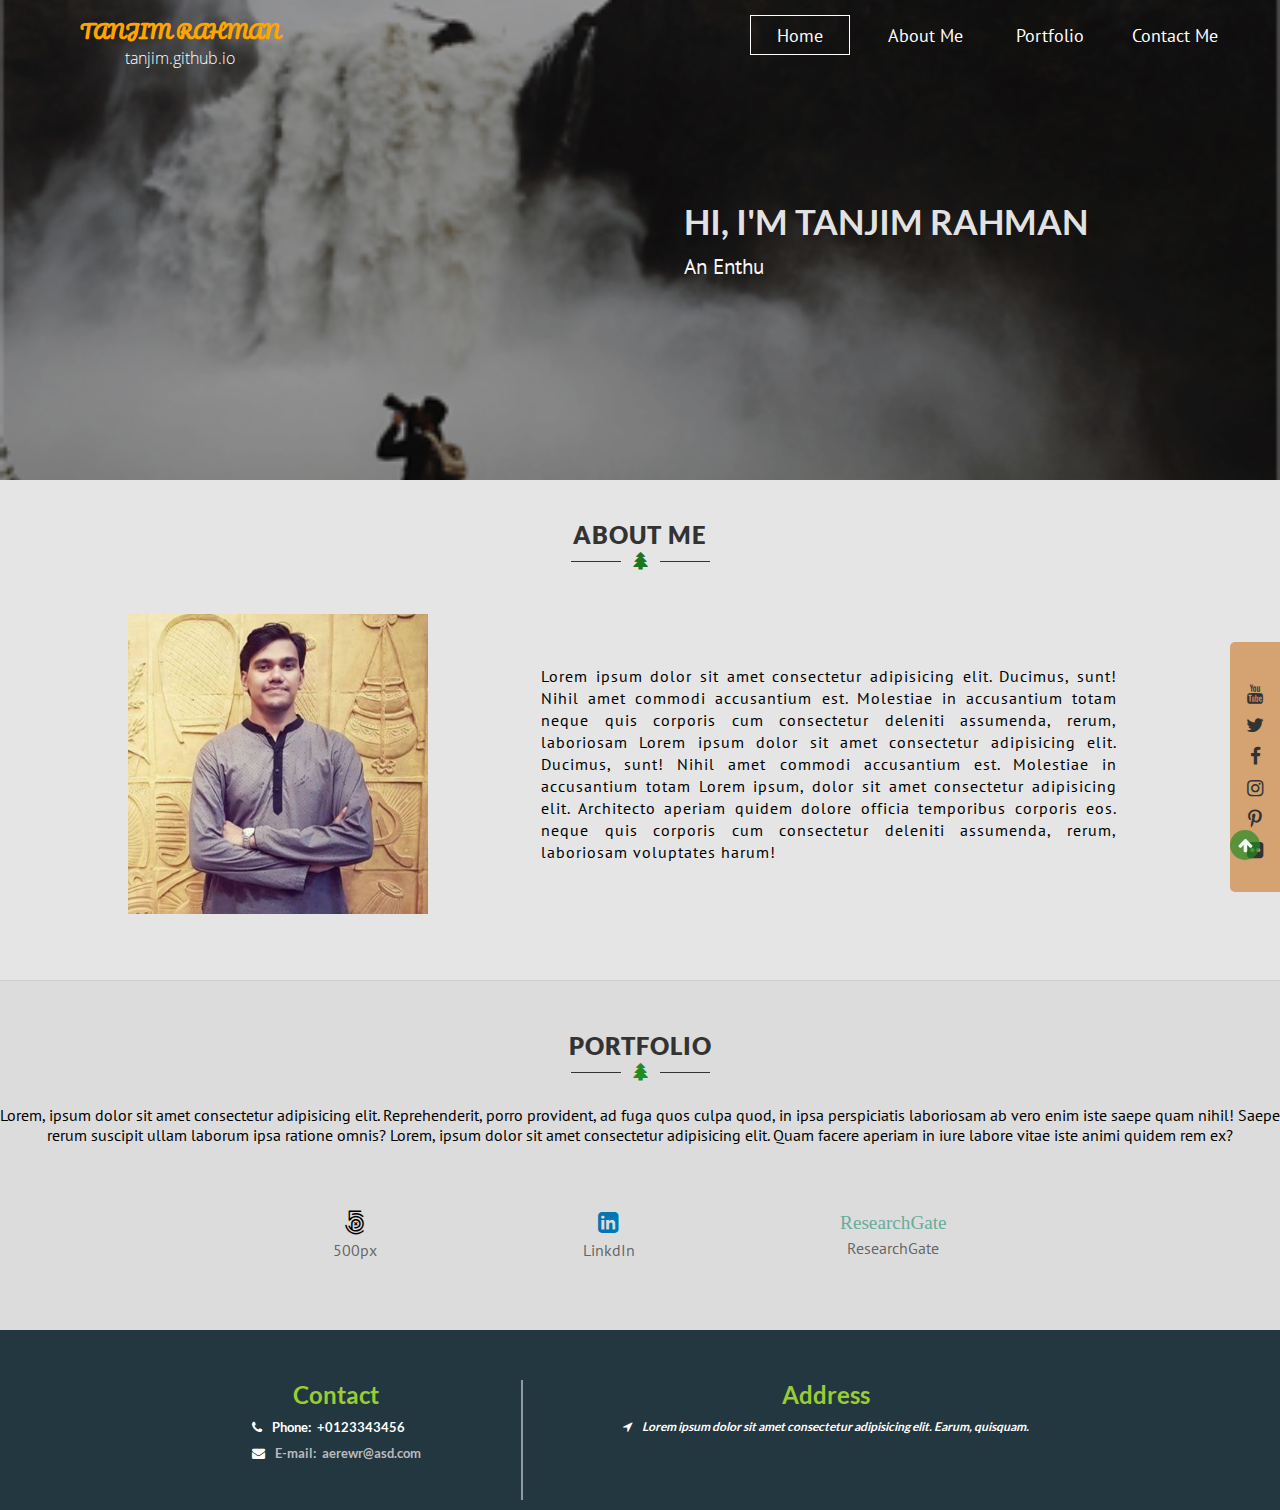
==== index.html @ c410d37e "tanjim's webpage first draft" ====
<!Doctype html>
<html lang="en-gb">

<head>
    <title>Tanjim Rahman| Personal Portfolio</title>
    <meta http-equiv="Content-Type" content="text/html; charset=UTF-8">
    <meta name="viewport" content="width=device-width, initial-scale=1">
    <link rel="stylesheet" href="https://cdnjs.cloudflare.com/ajax/libs/font-awesome/4.7.0/css/font-awesome.css" integrity="sha512-5A8nwdMOWrSz20fDsjczgUidUBR8liPYU+WymTZP1lmY9G6Oc7HlZv156XqnsgNUzTyMefFTcsFH/tnJE/+xBg==" crossorigin="anonymous" referrerpolicy="no-referrer"
    />
    <link rel='stylesheet' href='css/animate.min.css'>
    <link rel="stylesheet" href="css/style.css" />

</head>

<body>
    <nav class="navbar">
        <div class="logo">
            <h3>tanjim rahman</h3>
            <a href='#' target="_blank">tanjim.github.io</a>
        </div>
        <label id='icon'>
            <i class="fa fa-bars"></i>
        </label>
        <ul class='remove'>
            <li class='active'><a href="#banner">Home</a></li>
            <li><a href="#about">About Me</a></li>
            <li><a href="#portfolio">Portfolio</a></li>
            <li><a href="#contact">Contact Me</a></li>
        </ul>
    </nav>

    <!-- Banner starts -->
    <div id='banner'></div>
    <section class='banner'>
        <div class='banner-text'>
            <h1>Hi, I'm tanjim rahman</h1>
            <p id='typer'></p>
        </div>
    </section>
    <div id='about'></div>
    <section class='about'>
        <h2>About me</h3>
            <div class='design'>
                <span></span>
                <i class='fa fa-tree'></i>
                <span></span>
            </div>
            <div class='content'>
                <div id='portfolio'></div>
                <img src="images/tj.jpg" class='wow animate__animated animate__fadeInUp'>
                <label class='wow text animate__animated animate__fadeIn'>
                    <p>Lorem ipsum dolor sit amet consectetur adipisicing elit. Ducimus, 
                        sunt! Nihil amet commodi accusantium est. Molestiae in accusantium
                        totam neque quis corporis cum consectetur deleniti assumenda, rerum, laboriosam Lorem ipsum dolor sit amet consectetur adipisicing elit. Ducimus, 
                        sunt! Nihil amet commodi accusantium est. Molestiae in accusantium
                        totam Lorem ipsum, dolor sit amet consectetur adipisicing elit. Architecto aperiam quidem dolore officia temporibus corporis eos. neque quis corporis cum consectetur deleniti assumenda, rerum, laboriosam voluptates harum!
                    </p>
                </label>
                <div class="link-icon wow animate__animated animate__flipInY">
                    <a href="#"><i class="fa fa-youtube" aria-hidden="true"></i></a>
                    <a href="#"><i class='fa fa-twitter' aria-hidden="true"></i></a>
                    <a href="#"><i class='fa fa-facebook' aria-hidden="true"></i></a>
                    <a href="#"><i class='fa fa-instagram' aria-hidden="true"></i></a>
                    <a href="#"><i class='fa fa-pinterest-p' aria-hidden="true"></i></a>
                    <a href="#"><i class='fa fa-flickr' aria-hidden="true"></i></a>
                </div>
            </div>
    </section>

    <!-- portfolio starts -->
    <section class='portfolio'>
        <h2>Portfolio</h3>
            <div class='design'>
                <span></span>
                <i class='fa fa-tree'></i>
                <span></span>
            </div>
            <p>Lorem, ipsum dolor sit amet consectetur adipisicing elit. Reprehenderit, porro provident, ad fuga quos culpa quod, in ipsa perspiciatis laboriosam ab vero enim iste saepe quam nihil! Saepe rerum suscipit ullam laborum ipsa ratione omnis? Lorem,
                ipsum dolor sit amet consectetur adipisicing elit. Quam facere aperiam in iure labore vitae iste animi quidem rem ex?</p>
            <div class='port-content'>
                <div class="cont">
                    <i class="fa fa-500px"></i></br>
                    <a href="#">500px</a>
                </div>
                <div class="cont">
                    <i class="fa fa-linkedin-square"></i> <br>
                    <a href="#">LinkdIn</a>
                </div>
                <div class="cont">
                    <h4>ResearchGate</h4>
                    <a href="#">ResearchGate</a>
                </div>
            </div>
    </section>
    <div id='contact'></div>
    <section class='footer'>
        <div class='box'>
            <h2>Contact</h2>
            <p><i class='fa fa-phone'></i>Phone: &nbsp;+0123343456</p>
            <p><i class='fa fa-envelope'></i><a href='#'>E-mail: &nbsp;aerewr@asd.com</a></p>
        </div>
        <div class='box'>
            <h2>Address</h2>
            <address><i class='fa fa-location-arrow'></i>Lorem ipsum dolor sit amet consectetur adipisicing elit. Earum, quisquam.</address>
        </div>
    </section>
    <section class='top'>
        <i class='fa fa-arrow-up'></i>
    </section>
    <script src="js/jquery-2.2.4.min.js"></script>
    <script src="js/typed.min.js"></script>
    <script src="js/wow.min.js"></script>
    <script src="js/main.js"></script>
</body>

</html>
---- css/style.css ----
@font-face {
    font-family: pfico;
    src: url('../fonts/Pacifico-Regular.ttf');
}

@font-face {
    font-family: opensans-light;
    src: url("../fonts/OpenSans-Light.ttf");
}

@font-face {
    font-family: ptsans-reg;
    src: url("../fonts/PTSans-Regular.ttf");
}

@font-face {
    font-family: lato-b;
    src: url('../fonts/Lato-Bold.ttf')
}

@font-face {
    font-family: lato-black;
    src: url('../fonts/Lato-Black.ttf');
}

* {
    border: 0px;
    padding: 0px;
    margin: 0px;
    box-sizing: border-box;
}

img {
    vertical-align: middle;
}

a {
    text-decoration: none;
    color: black;
}

ol,
ul {
    list-style-type: none;
}


/*=========================
    Main Css Starts
===========================*/


/* navigation stats */

nav {
    width: 100%;
    height: 70px;
    display: flex;
    justify-content: space-between;
    align-items: center;
    position: absolute;
    top: 0px;
    left: 0px;
    z-index: 99;
}

nav .logo {
    width: 25%;
    height: 100%;
    padding-top: 15px;
    padding-left: 40px;
    text-align: center;
}

nav .logo h3 {
    font-family: 'pfico';
    text-transform: uppercase;
    color: orange;
}

nav .logo a {
    font-family: 'opensans-light';
    color: #fff;
    transition: all linear .3s;
}

nav .logo a:hover {
    color: orange;
}

nav label {
    display: none;
}

nav label i {
    cursor: pointer;
    color: #fff;
    transition: all linear .4s;
    margin-right: 30px;
    line-height: 80px;
}

nav label:hover i {
    color: white;
}

nav ul {
    display: flex;
    justify-content: space-evenly;
    align-items: center;
    flex-direction: row;
    margin-right: 30px;
}

nav ul li {
    padding-right: 25px;
    float: left;
}

nav ul li.active a {
    border: 1px solid white;
    width: 100px;
    height: 40px;
    color: white;
}

nav ul li a {
    display: inline-block;
    border: 1px solid transparent;
    width: 100px;
    height: 40px;
    text-align: center;
    line-height: 40px;
    font-family: 'ptsans-reg';
    font-size: 1.1rem;
    color: white;
    transition: all ease-in .4s;
}

nav ul li a:hover {
    color: white;
    border: 1px solid white;
}

@media screen and (max-width:768px) {
    nav ul {
        display: flex;
        position: absolute;
        top: 0px;
        left: -100%;
        width: 100%;
        height: 100vh;
        background-color: #333;
        padding-top: 40px;
        transition: all linear .4s;
        margin-right: 20px;
        flex-direction: column;
    }
    nav ul.show {
        left: 0;
    }
    nav ul li {
        text-align: center;
    }
    nav label {
        display: inline-block;
        cursor: pointer;
        position: absolute;
        right: 0px;
        top: 20px;
        z-index: 44;
    }
    nav label:hover i {
        color: orange;
    }
    nav .logo {
        width: 210px;
    }
}


/* navigation ends */

.banner {
    max-width: 100%;
    height: 480px;
    background-image: url('../images/banner.jpg');
    background-position: center;
    background-repeat: no-repeat;
    background-size: cover;
    position: relative;
    z-index: -1;
}

.banner::after {
    content: '';
    width: 100%;
    height: 100%;
    background: rgba(0, 0, 0, 0.3);
    position: absolute;
    top: 0px;
    left: 0px;
    z-index: 1;
}

.banner .banner-text {
    position: absolute;
    top: 50%;
    right: 15%;
    transform: translateY(-50%);
    z-index: 2;
}

.banner .banner-text h1 {
    color: rgba(255, 255, 255, 0.89);
    text-transform: uppercase;
    font-family: 'lato-b';
    font-size: 2.2rem;
}

.banner .banner-text p {
    color: whitesmoke;
    margin-top: 10px;
    font-size: 16pt;
    font-family: 'ptsans-reg';
}


/* banner ends */


/* About starts*/

.about {
    width: 100%;
    height: 500px;
    background: rgba(220, 220, 220, 0.753);
}

.about h2 {
    text-align: center;
    padding-top: 40px;
    font-family: 'lato-black';
    text-transform: uppercase;
    letter-spacing: 1px;
    color: #333;
}

.about .design {
    display: flex;
    justify-content: center;
    align-items: center;
}

.about .design span {
    display: inline-block;
    width: 50px;
    height: 1px;
    background: #333;
    margin: 12px;
}

.about .design i {
    color: rgb(29, 117, 29);
    font-size: 1.1rem;
}

.about .content {
    position: relative;
    display: flex;
    justify-content: space-between;
    align-items: center;
}

.about .content img {
    margin-top: 40px;
    margin-left: 20px;
    max-width: 100%;
    width: 300px;
    height: 300px;
}

.about .content .text {
    max-width: 45%;
    max-height: 350px;
    margin-top: 40px;
    margin-left: 5px;
    font-family: 'ptsans-reg';
    font-size: 1rem;
    white-space: normal;
    overflow: hidden;
    text-overflow: ellipsis;
}

.about .content .text p {
    text-align: justify;
    line-height: 22px;
    letter-spacing: 1px;
    transition: all linear .8s;
}

.about .content .link-icon {
    display: flex;
    justify-content: center;
    align-items: center;
    flex-direction: column;
    background: rgba(205, 134, 63, 0.699);
    width: 50px;
    height: 250px;
    line-height: 280px;
    margin-left: 5px;
    margin-top: 45px;
    border-radius: 5px 0px 0px 5px;
    transition: all linear .7s;
    transition-delay: 1s;
}

.about .content .link-icon i {
    margin-top: 12px;
    cursor: pointer;
    font-size: 1.2rem;
    text-align: center;
    display: block;
    transition: all linear .4s;
    color: #333;
}

.about .content .link-icon i:hover {
    font-size: 2rem;
    color: #fff;
}

@media screen and (max-width:768px) {
    .about {
        width: 100%;
        height: 750px;
    }
    .about .content {
        position: relative;
        display: flex;
        justify-content: space-between;
        align-items: center;
        flex-direction: column;
    }
    .about .content .link-icon {
        display: flex;
        justify-content: space-evenly;
        align-items: center;
        flex-direction: row;
        margin-top: 40px;
        border-radius: 5px 5px 0px 0px;
        background: gainsboro;
        width: 250px;
        height: 42px;
        position: absolute;
        bottom: -86px;
        left: 50%;
        transform: translateX(-50%);
        animation: none;
        z-index: 1;
    }
    .about .content .link-icon i {
        text-align: right;
        font-size: 1.2rem;
    }
    .about .content .text {
        max-width: 90%;
        height: 200px;
        margin-right: 0px;
        padding-left: 0px;
        margin-top: 30px;
        font-family: 'ptsans-reg';
        font-size: 1rem;
    }
    .about .content .text p {
        white-space: normal;
        overflow: hidden;
        text-overflow: ellipsis;
        text-align: justify;
        color: #333;
    }
}


/* About ends*/


/* portfolio start */

.portfolio {
    width: 100%;
    height: 350px;
    background: gainsboro;
    border-top: 1px solid rgba(128, 128, 128, 0.148);
}

.portfolio h2 {
    text-align: center;
    padding-top: 50px;
    font-family: 'lato-black';
    text-transform: uppercase;
    letter-spacing: 1px;
    color: #333;
}

.portfolio p {
    text-align: center;
    font-family: 'ptsans-reg';
    padding-top: 10px;
}

.portfolio .design {
    display: flex;
    justify-content: center;
    align-items: center;
    padding-bottom: 10px;
}

.portfolio .design span {
    display: inline-block;
    width: 50px;
    height: 1px;
    background: #333;
    margin: 12px;
}

.portfolio .design i {
    color: forestgreen;
    font-size: 1.1rem;
}

.portfolio .port-content {
    width: 80%;
    height: 100px;
    margin: 40px auto;
    display: flex;
    justify-content: space-evenly;
    align-items: center;
}

.portfolio .port-content .cont {
    font-size: 1.2rem;
    text-align: center;
    font-family: 'ptsans-reg'
}

.portfolio .port-content .cont a {
    color: rgba(51, 51, 51, 0.712);
}

.portfolio .port-content .cont i {
    font-size: 1.5rem;
    color: rgba(0, 0, 0);
}

.portfolio .port-content .cont a:hover {
    color: rgb(0, 0, 0);
}

.portfolio .port-content .cont:nth-child(2) i {
    color: rgb(0, 119, 180);
}

.portfolio .port-content .cont h4 {
    text-transform: capitalize;
    color: rgb(104, 172, 155);
    font-family: 'Times New Roman', Times, serif;
    font-weight: normal;
}

.portfolio .port-content .cont a {
    font-size: 1rem;
}

.portfolio .port-content .cont:nth-child(3) a:hover {
    color: rgb(104, 172, 155);
}

.portfolio .port-content .cont:nth-child(2) a:hover {
    color: rgb(0, 119, 180);
}

@media screen and (max-width:768px) {
    .portfolio {
        height: 380px;
    }
}


/* portfolio ends */


/* footer starts */

.footer {
    max-width: 100%;
    height: 180px;
    background: #233740;
    padding-top: 20px;
    display: flex;
    justify-content: center;
    align-items: center;
}

.footer .box {
    max-width: 50%;
    height: 120px;
    font-family: 'lato-b';
    color: #fff;
    margin-top: 20px;
}

.footer .box:first-child {
    border-right: 1px solid rgba(255, 255, 255, 0.5);
    padding-right: 100px;
}

.footer .box:first-child h2 {
    text-align: center;
    color: yellowgreen;
}

.footer .box:first-child p {
    text-align: left;
}

.footer .box:last-child {
    border-left: 1px solid rgba(255, 255, 255, 0.5);
    padding-left: 100px;
}

.footer .box a {
    color: rgb(186, 186, 190);
}

.footer .box p {
    padding-top: 10px;
    font-size: 13px;
}

.footer .box i {
    padding-right: 10px;
}

.footer .box address {
    font-size: 12px;
}

.footer .box:last-of-type {
    text-align: center;
}

.footer .box:last-of-type h2 {
    padding-bottom: 10px;
    color: yellowgreen;
}


/* footer ends */


/* top button */

.top {
    position: fixed;
    bottom: 40px;
    right: 20px;
    width: 30px;
    height: 30px;
    background: rgba(34, 139, 34, 0.699);
    border-radius: 50%;
    cursor: pointer;
}

.top i {
    position: absolute;
    line-height: 30px;
    left: 50%;
    transform: translateX(-50%);
    color: honeydew;
}
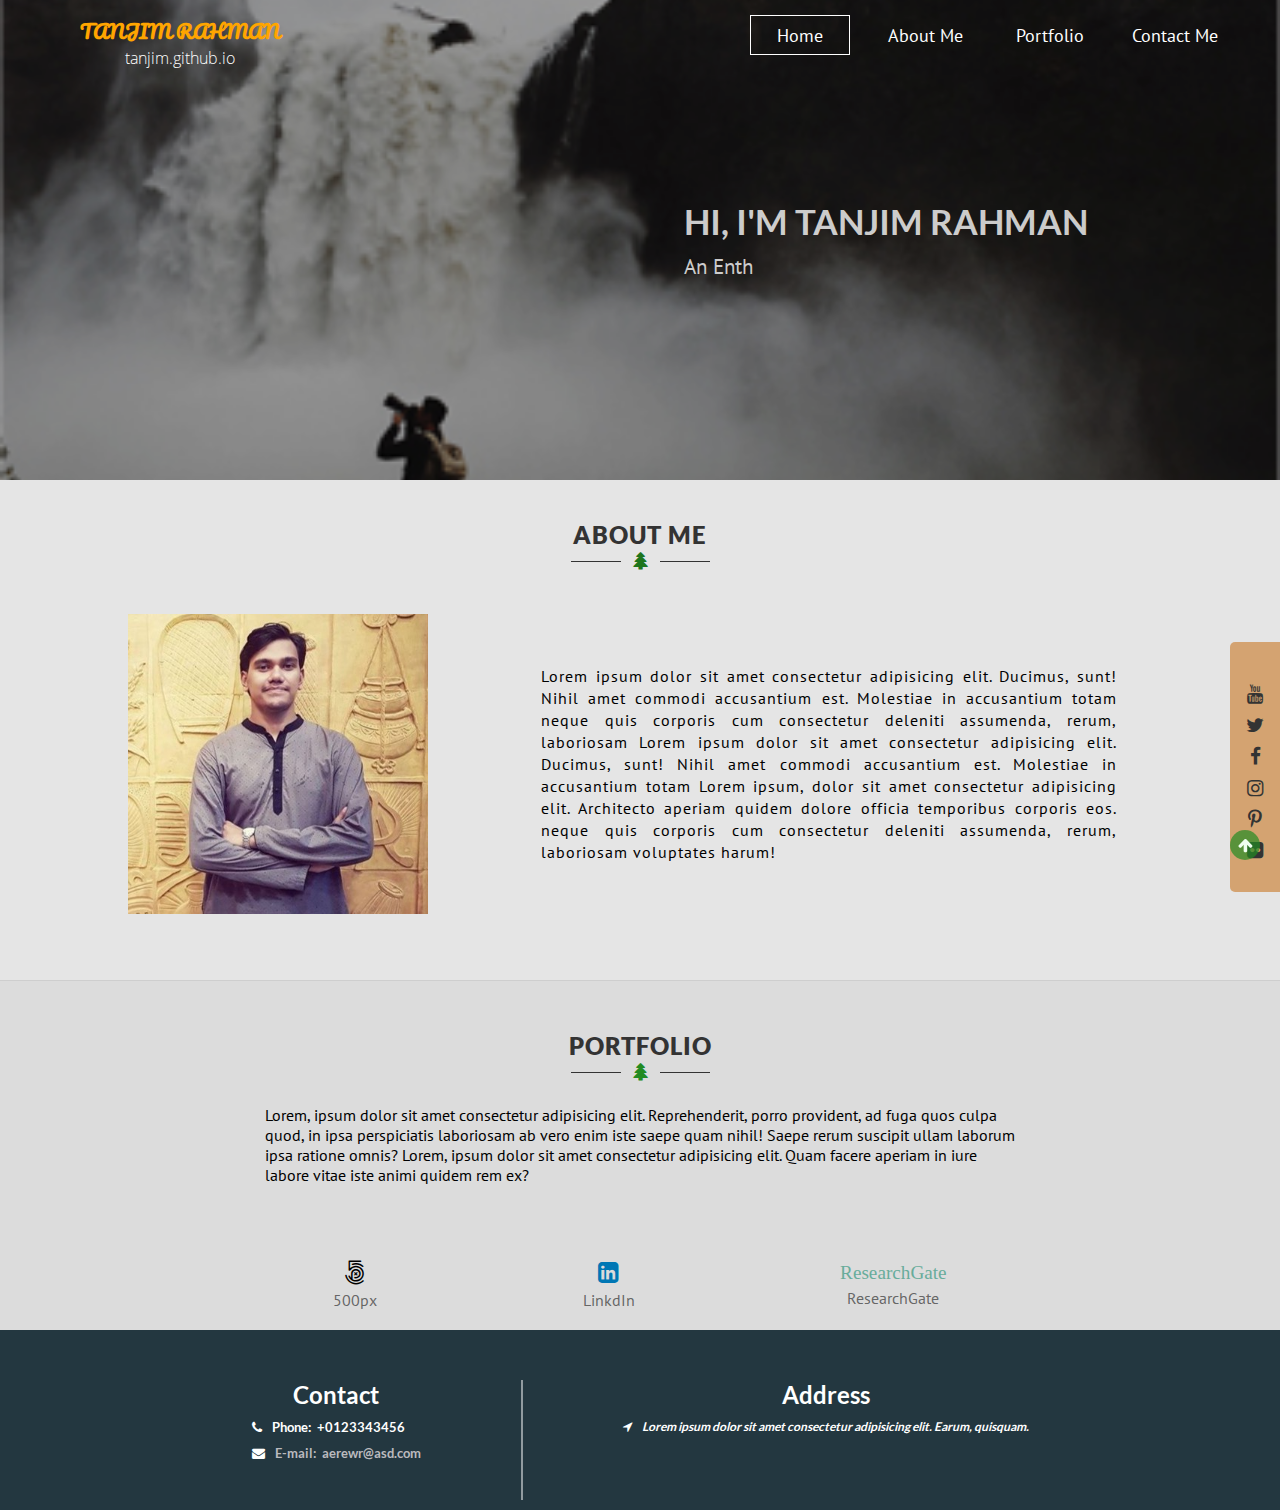
==== commit e08c6b19: "Finished Responsive" ====
--- a/index.html
+++ b/index.html
@@ -2,9 +2,11 @@
 <html lang="en-gb">
 
 <head>
-    <title>Tanjim Rahman| Personal Portfolio</title>
     <meta http-equiv="Content-Type" content="text/html; charset=UTF-8">
     <meta name="viewport" content="width=device-width, initial-scale=1">
+    <meta http-equiv="X-UA-Compatible" content="IE=edge">
+    <title>Tanjim Rahman| Personal Portfolio</title>
+    <meta name="generator" content="Jekyll v3.9.0">
     <link rel="stylesheet" href="https://cdnjs.cloudflare.com/ajax/libs/font-awesome/4.7.0/css/font-awesome.css" integrity="sha512-5A8nwdMOWrSz20fDsjczgUidUBR8liPYU+WymTZP1lmY9G6Oc7HlZv156XqnsgNUzTyMefFTcsFH/tnJE/+xBg==" crossorigin="anonymous" referrerpolicy="no-referrer"
     />
     <link rel='stylesheet' href='css/animate.min.css'>
@@ -110,6 +112,7 @@
     <script src="js/jquery-2.2.4.min.js"></script>
     <script src="js/typed.min.js"></script>
     <script src="js/wow.min.js"></script>
+    <script type="application/ld+json"></script>
     <script src="js/main.js"></script>
 </body>
 
--- a/css/style.css
+++ b/css/style.css
@@ -1,581 +1,633 @@
-@font-face {
-    font-family: pfico;
-    src: url('../fonts/Pacifico-Regular.ttf');
-}
-
-@font-face {
-    font-family: opensans-light;
-    src: url("../fonts/OpenSans-Light.ttf");
-}
-
-@font-face {
-    font-family: ptsans-reg;
-    src: url("../fonts/PTSans-Regular.ttf");
-}
-
-@font-face {
-    font-family: lato-b;
-    src: url('../fonts/Lato-Bold.ttf')
-}
-
-@font-face {
-    font-family: lato-black;
-    src: url('../fonts/Lato-Black.ttf');
-}
-
-* {
-    border: 0px;
-    padding: 0px;
-    margin: 0px;
-    box-sizing: border-box;
-}
-
-img {
-    vertical-align: middle;
-}
-
-a {
-    text-decoration: none;
-    color: black;
-}
-
-ol,
-ul {
-    list-style-type: none;
-}
-
-
-/*=========================
+        @font-face {
+            font-family: pfico;
+            src: url('../fonts/Pacifico-Regular.ttf');
+        }
+        
+        @font-face {
+            font-family: opensans-light;
+            src: url("../fonts/OpenSans-Light.ttf");
+        }
+        
+        @font-face {
+            font-family: ptsans-reg;
+            src: url("../fonts/PTSans-Regular.ttf");
+        }
+        
+        @font-face {
+            font-family: lato-b;
+            src: url('../fonts/Lato-Bold.ttf')
+        }
+        
+        @font-face {
+            font-family: lato-black;
+            src: url('../fonts/Lato-Black.ttf');
+        }
+        
+        * {
+            border: 0px;
+            padding: 0px;
+            margin: 0px;
+            box-sizing: border-box;
+            text-overflow: hidden;
+        }
+        
+        img {
+            vertical-align: middle;
+        }
+        
+        a {
+            text-decoration: none;
+            color: black;
+        }
+        
+        ol,
+        ul {
+            list-style-type: none;
+        }
+        /*=========================
     Main Css Starts
 ===========================*/
-
-
-/* navigation stats */
-
-nav {
-    width: 100%;
-    height: 70px;
-    display: flex;
-    justify-content: space-between;
-    align-items: center;
-    position: absolute;
-    top: 0px;
-    left: 0px;
-    z-index: 99;
-}
-
-nav .logo {
-    width: 25%;
-    height: 100%;
-    padding-top: 15px;
-    padding-left: 40px;
-    text-align: center;
-}
-
-nav .logo h3 {
-    font-family: 'pfico';
-    text-transform: uppercase;
-    color: orange;
-}
-
-nav .logo a {
-    font-family: 'opensans-light';
-    color: #fff;
-    transition: all linear .3s;
-}
-
-nav .logo a:hover {
-    color: orange;
-}
-
-nav label {
-    display: none;
-}
-
-nav label i {
-    cursor: pointer;
-    color: #fff;
-    transition: all linear .4s;
-    margin-right: 30px;
-    line-height: 80px;
-}
-
-nav label:hover i {
-    color: white;
-}
-
-nav ul {
-    display: flex;
-    justify-content: space-evenly;
-    align-items: center;
-    flex-direction: row;
-    margin-right: 30px;
-}
-
-nav ul li {
-    padding-right: 25px;
-    float: left;
-}
-
-nav ul li.active a {
-    border: 1px solid white;
-    width: 100px;
-    height: 40px;
-    color: white;
-}
-
-nav ul li a {
-    display: inline-block;
-    border: 1px solid transparent;
-    width: 100px;
-    height: 40px;
-    text-align: center;
-    line-height: 40px;
-    font-family: 'ptsans-reg';
-    font-size: 1.1rem;
-    color: white;
-    transition: all ease-in .4s;
-}
-
-nav ul li a:hover {
-    color: white;
-    border: 1px solid white;
-}
-
-@media screen and (max-width:768px) {
-    nav ul {
-        display: flex;
-        position: absolute;
-        top: 0px;
-        left: -100%;
-        width: 100%;
-        height: 100vh;
-        background-color: #333;
-        padding-top: 40px;
-        transition: all linear .4s;
-        margin-right: 20px;
-        flex-direction: column;
-    }
-    nav ul.show {
-        left: 0;
-    }
-    nav ul li {
-        text-align: center;
-    }
-    nav label {
-        display: inline-block;
-        cursor: pointer;
-        position: absolute;
-        right: 0px;
-        top: 20px;
-        z-index: 44;
-    }
-    nav label:hover i {
-        color: orange;
-    }
-    nav .logo {
-        width: 210px;
-    }
-}
-
-
-/* navigation ends */
-
-.banner {
-    max-width: 100%;
-    height: 480px;
-    background-image: url('../images/banner.jpg');
-    background-position: center;
-    background-repeat: no-repeat;
-    background-size: cover;
-    position: relative;
-    z-index: -1;
-}
-
-.banner::after {
-    content: '';
-    width: 100%;
-    height: 100%;
-    background: rgba(0, 0, 0, 0.3);
-    position: absolute;
-    top: 0px;
-    left: 0px;
-    z-index: 1;
-}
-
-.banner .banner-text {
-    position: absolute;
-    top: 50%;
-    right: 15%;
-    transform: translateY(-50%);
-    z-index: 2;
-}
-
-.banner .banner-text h1 {
-    color: rgba(255, 255, 255, 0.89);
-    text-transform: uppercase;
-    font-family: 'lato-b';
-    font-size: 2.2rem;
-}
-
-.banner .banner-text p {
-    color: whitesmoke;
-    margin-top: 10px;
-    font-size: 16pt;
-    font-family: 'ptsans-reg';
-}
-
-
-/* banner ends */
-
-
-/* About starts*/
-
-.about {
-    width: 100%;
-    height: 500px;
-    background: rgba(220, 220, 220, 0.753);
-}
-
-.about h2 {
-    text-align: center;
-    padding-top: 40px;
-    font-family: 'lato-black';
-    text-transform: uppercase;
-    letter-spacing: 1px;
-    color: #333;
-}
-
-.about .design {
-    display: flex;
-    justify-content: center;
-    align-items: center;
-}
-
-.about .design span {
-    display: inline-block;
-    width: 50px;
-    height: 1px;
-    background: #333;
-    margin: 12px;
-}
-
-.about .design i {
-    color: rgb(29, 117, 29);
-    font-size: 1.1rem;
-}
-
-.about .content {
-    position: relative;
-    display: flex;
-    justify-content: space-between;
-    align-items: center;
-}
-
-.about .content img {
-    margin-top: 40px;
-    margin-left: 20px;
-    max-width: 100%;
-    width: 300px;
-    height: 300px;
-}
-
-.about .content .text {
-    max-width: 45%;
-    max-height: 350px;
-    margin-top: 40px;
-    margin-left: 5px;
-    font-family: 'ptsans-reg';
-    font-size: 1rem;
-    white-space: normal;
-    overflow: hidden;
-    text-overflow: ellipsis;
-}
-
-.about .content .text p {
-    text-align: justify;
-    line-height: 22px;
-    letter-spacing: 1px;
-    transition: all linear .8s;
-}
-
-.about .content .link-icon {
-    display: flex;
-    justify-content: center;
-    align-items: center;
-    flex-direction: column;
-    background: rgba(205, 134, 63, 0.699);
-    width: 50px;
-    height: 250px;
-    line-height: 280px;
-    margin-left: 5px;
-    margin-top: 45px;
-    border-radius: 5px 0px 0px 5px;
-    transition: all linear .7s;
-    transition-delay: 1s;
-}
-
-.about .content .link-icon i {
-    margin-top: 12px;
-    cursor: pointer;
-    font-size: 1.2rem;
-    text-align: center;
-    display: block;
-    transition: all linear .4s;
-    color: #333;
-}
-
-.about .content .link-icon i:hover {
-    font-size: 2rem;
-    color: #fff;
-}
-
-@media screen and (max-width:768px) {
-    .about {
-        width: 100%;
-        height: 750px;
-    }
-    .about .content {
-        position: relative;
-        display: flex;
-        justify-content: space-between;
-        align-items: center;
-        flex-direction: column;
-    }
-    .about .content .link-icon {
-        display: flex;
-        justify-content: space-evenly;
-        align-items: center;
-        flex-direction: row;
-        margin-top: 40px;
-        border-radius: 5px 5px 0px 0px;
-        background: gainsboro;
-        width: 250px;
-        height: 42px;
-        position: absolute;
-        bottom: -86px;
-        left: 50%;
-        transform: translateX(-50%);
-        animation: none;
-        z-index: 1;
-    }
-    .about .content .link-icon i {
-        text-align: right;
-        font-size: 1.2rem;
-    }
-    .about .content .text {
-        max-width: 90%;
-        height: 200px;
-        margin-right: 0px;
-        padding-left: 0px;
-        margin-top: 30px;
-        font-family: 'ptsans-reg';
-        font-size: 1rem;
-    }
-    .about .content .text p {
-        white-space: normal;
-        overflow: hidden;
-        text-overflow: ellipsis;
-        text-align: justify;
-        color: #333;
-    }
-}
-
-
-/* About ends*/
-
-
-/* portfolio start */
-
-.portfolio {
-    width: 100%;
-    height: 350px;
-    background: gainsboro;
-    border-top: 1px solid rgba(128, 128, 128, 0.148);
-}
-
-.portfolio h2 {
-    text-align: center;
-    padding-top: 50px;
-    font-family: 'lato-black';
-    text-transform: uppercase;
-    letter-spacing: 1px;
-    color: #333;
-}
-
-.portfolio p {
-    text-align: center;
-    font-family: 'ptsans-reg';
-    padding-top: 10px;
-}
-
-.portfolio .design {
-    display: flex;
-    justify-content: center;
-    align-items: center;
-    padding-bottom: 10px;
-}
-
-.portfolio .design span {
-    display: inline-block;
-    width: 50px;
-    height: 1px;
-    background: #333;
-    margin: 12px;
-}
-
-.portfolio .design i {
-    color: forestgreen;
-    font-size: 1.1rem;
-}
-
-.portfolio .port-content {
-    width: 80%;
-    height: 100px;
-    margin: 40px auto;
-    display: flex;
-    justify-content: space-evenly;
-    align-items: center;
-}
-
-.portfolio .port-content .cont {
-    font-size: 1.2rem;
-    text-align: center;
-    font-family: 'ptsans-reg'
-}
-
-.portfolio .port-content .cont a {
-    color: rgba(51, 51, 51, 0.712);
-}
-
-.portfolio .port-content .cont i {
-    font-size: 1.5rem;
-    color: rgba(0, 0, 0);
-}
-
-.portfolio .port-content .cont a:hover {
-    color: rgb(0, 0, 0);
-}
-
-.portfolio .port-content .cont:nth-child(2) i {
-    color: rgb(0, 119, 180);
-}
-
-.portfolio .port-content .cont h4 {
-    text-transform: capitalize;
-    color: rgb(104, 172, 155);
-    font-family: 'Times New Roman', Times, serif;
-    font-weight: normal;
-}
-
-.portfolio .port-content .cont a {
-    font-size: 1rem;
-}
-
-.portfolio .port-content .cont:nth-child(3) a:hover {
-    color: rgb(104, 172, 155);
-}
-
-.portfolio .port-content .cont:nth-child(2) a:hover {
-    color: rgb(0, 119, 180);
-}
-
-@media screen and (max-width:768px) {
-    .portfolio {
-        height: 380px;
-    }
-}
-
-
-/* portfolio ends */
-
-
-/* footer starts */
-
-.footer {
-    max-width: 100%;
-    height: 180px;
-    background: #233740;
-    padding-top: 20px;
-    display: flex;
-    justify-content: center;
-    align-items: center;
-}
-
-.footer .box {
-    max-width: 50%;
-    height: 120px;
-    font-family: 'lato-b';
-    color: #fff;
-    margin-top: 20px;
-}
-
-.footer .box:first-child {
-    border-right: 1px solid rgba(255, 255, 255, 0.5);
-    padding-right: 100px;
-}
-
-.footer .box:first-child h2 {
-    text-align: center;
-    color: yellowgreen;
-}
-
-.footer .box:first-child p {
-    text-align: left;
-}
-
-.footer .box:last-child {
-    border-left: 1px solid rgba(255, 255, 255, 0.5);
-    padding-left: 100px;
-}
-
-.footer .box a {
-    color: rgb(186, 186, 190);
-}
-
-.footer .box p {
-    padding-top: 10px;
-    font-size: 13px;
-}
-
-.footer .box i {
-    padding-right: 10px;
-}
-
-.footer .box address {
-    font-size: 12px;
-}
-
-.footer .box:last-of-type {
-    text-align: center;
-}
-
-.footer .box:last-of-type h2 {
-    padding-bottom: 10px;
-    color: yellowgreen;
-}
-
-
-/* footer ends */
-
-
-/* top button */
-
-.top {
-    position: fixed;
-    bottom: 40px;
-    right: 20px;
-    width: 30px;
-    height: 30px;
-    background: rgba(34, 139, 34, 0.699);
-    border-radius: 50%;
-    cursor: pointer;
-}
-
-.top i {
-    position: absolute;
-    line-height: 30px;
-    left: 50%;
-    transform: translateX(-50%);
-    color: honeydew;
-}+        /* navigation stats */
+        
+        nav {
+            width: 100%;
+            height: 70px;
+            display: flex;
+            justify-content: space-between;
+            align-items: center;
+            position: absolute;
+            top: 0px;
+            left: 0px;
+            z-index: 99;
+        }
+        
+        nav .logo {
+            width: 25%;
+            height: 100%;
+            padding-top: 15px;
+            padding-left: 40px;
+            text-align: center;
+        }
+        
+        nav .logo h3 {
+            font-family: 'pfico';
+            text-transform: uppercase;
+            color: orange;
+            white-space: nowrap;
+        }
+        
+        nav .logo a {
+            font-family: 'opensans-light';
+            color: #fff;
+            transition: all linear .3s;
+        }
+        
+        nav .logo a:hover {
+            color: orange;
+        }
+        
+        nav label {
+            display: none;
+        }
+        
+        nav label i {
+            cursor: pointer;
+            color: #fff;
+            transition: all linear .4s;
+            margin-right: 30px;
+            line-height: 80px;
+        }
+        
+        nav label:hover i {
+            color: white;
+        }
+        
+        nav ul {
+            display: flex;
+            justify-content: space-evenly;
+            align-items: center;
+            flex-direction: row;
+            margin-right: 30px;
+        }
+        
+        nav ul li {
+            padding-right: 25px;
+            float: left;
+        }
+        
+        nav ul li.active a {
+            border: 1px solid white;
+            width: 100px;
+            height: 40px;
+            color: white;
+        }
+        
+        nav ul li a {
+            display: inline-block;
+            border: 1px solid transparent;
+            width: 100px;
+            height: 40px;
+            text-align: center;
+            line-height: 40px;
+            font-family: 'ptsans-reg';
+            font-size: 1.1rem;
+            color: white;
+            transition: all ease-in .4s;
+        }
+        
+        nav ul li a:hover {
+            color: white;
+            border: 1px solid white;
+        }
+        
+        @media screen and (max-width:340px) {
+            nav .logo {
+                width: 25%;
+                height: 100%;
+                padding-top: 15px;
+                padding-left: 10px;
+                text-align: center;
+                word-wrap: normal;
+            }
+            nav label i {
+                cursor: pointer;
+                color: #fff;
+                transition: all linear .4s;
+                margin-right: 30px;
+                line-height: 80px;
+            }
+        }
+        
+        @media screen and (max-width:768px) {
+            nav ul {
+                display: flex;
+                position: absolute;
+                top: 0px;
+                left: -100%;
+                width: 100%;
+                height: 100vh;
+                background-color: #333;
+                padding-top: 40px;
+                transition: all linear .4s;
+                margin-right: 20px;
+                flex-direction: column;
+            }
+            nav ul.show {
+                left: 0;
+            }
+            nav ul li {
+                text-align: center;
+            }
+            nav label {
+                display: inline-block;
+                cursor: pointer;
+                position: absolute;
+                right: 0px;
+                top: 20px;
+                z-index: 44;
+            }
+            nav label:hover i {
+                color: orange;
+            }
+            nav .logo {
+                width: 210px;
+            }
+        }
+        /* navigation ends */
+        
+        .banner {
+            max-width: 100%;
+            height: 480px;
+            background-image: url('../images/banner.jpg');
+            background-position: center;
+            background-repeat: no-repeat;
+            background-size: cover;
+            position: relative;
+            z-index: -1;
+        }
+        
+        .banner::after {
+            content: '';
+            width: 100%;
+            height: 100%;
+            background: rgba(0, 0, 0, 0.3);
+            position: absolute;
+            top: 0px;
+            left: 0px;
+            z-index: 1;
+        }
+        
+        .banner .banner-text {
+            position: absolute;
+            top: 50%;
+            right: 15%;
+            transform: translateY(-50%);
+            z-index: 88;
+        }
+        
+        .banner .banner-text h1 {
+            color: rgba(255, 255, 255, 0.79);
+            text-transform: uppercase;
+            font-family: 'lato-b';
+            font-size: 2.2rem;
+        }
+        
+        .banner .banner-text p {
+            color: rgba(255, 255, 255, 0.79);
+            margin-top: 10px;
+            font-size: 16pt;
+            font-family: 'ptsans-reg';
+        }
+        
+        @media screen and (max-width:480px) {
+            .banner .banner-text h1,
+            p {
+                padding-left: 30px;
+            }
+            .banner .banner-text h1 {
+                font-size: 25px;
+                word-spacing: 4px;
+            }
+        }
+        /* banner ends */
+        /* About starts*/
+        
+        .about {
+            width: 100%;
+            height: 500px;
+            background: rgba(220, 220, 220, 0.753);
+        }
+        
+        .about h2 {
+            text-align: center;
+            padding-top: 40px;
+            font-family: 'lato-black';
+            text-transform: uppercase;
+            letter-spacing: 1px;
+            color: #333;
+        }
+        
+        .about .design {
+            display: flex;
+            justify-content: center;
+            align-items: center;
+        }
+        
+        .about .design span {
+            display: inline-block;
+            width: 50px;
+            height: 1px;
+            background: #333;
+            margin: 12px;
+        }
+        
+        .about .design i {
+            color: rgb(29, 117, 29);
+            font-size: 1.1rem;
+        }
+        
+        .about .content {
+            position: relative;
+            display: flex;
+            justify-content: space-between;
+            align-items: center;
+        }
+        
+        .about .content img {
+            margin-top: 40px;
+            margin-left: 20px;
+            max-width: 100%;
+            width: 300px;
+            height: 300px;
+        }
+        
+        .about .content .text {
+            max-width: 45%;
+            max-height: 350px;
+            margin-top: 40px;
+            margin-left: 5px;
+            font-family: 'ptsans-reg';
+            font-size: 1rem;
+            white-space: normal;
+            overflow: hidden;
+            text-overflow: ellipsis;
+        }
+        
+        .about .content .text p {
+            text-align: justify;
+            line-height: 22px;
+            letter-spacing: 1px;
+            transition: all linear .8s;
+        }
+        
+        .about .content .link-icon {
+            display: flex;
+            justify-content: center;
+            align-items: center;
+            flex-direction: column;
+            background: rgba(205, 134, 63, 0.699);
+            width: 50px;
+            height: 250px;
+            line-height: 280px;
+            margin-left: 5px;
+            margin-top: 45px;
+            border-radius: 5px 0px 0px 5px;
+            transition: all linear .7s;
+            transition-delay: 1s;
+        }
+        
+        .about .content .link-icon i {
+            margin-top: 12px;
+            cursor: pointer;
+            font-size: 1.2rem;
+            text-align: center;
+            display: block;
+            transition: all linear .4s;
+            color: #333;
+        }
+        
+        .about .content .link-icon i:hover {
+            font-size: 2rem;
+            color: #fff;
+        }
+        
+        @media screen and (max-width:768px) {
+            .about {
+                width: 100%;
+                height: 750px;
+            }
+            .about .content {
+                position: relative;
+                display: flex;
+                justify-content: space-between;
+                align-items: center;
+                flex-direction: column;
+            }
+            .about .content img {
+                margin-left: 0px;
+            }
+            .about .content .link-icon {
+                display: flex;
+                justify-content: space-evenly;
+                align-items: center;
+                flex-direction: row;
+                margin-top: 40px;
+                border-radius: 5px 5px 0px 0px;
+                background: gainsboro;
+                max-width: 100%;
+                width: 250px;
+                height: 42px;
+                position: absolute;
+                bottom: -86px;
+                left: 50%;
+                transform: translateX(-50%);
+                animation: none;
+                z-index: 1;
+            }
+            .about .content .link-icon i {
+                text-align: right;
+                font-size: 1.2rem;
+                animation: none;
+                color: #233740;
+            }
+            .about .content .link-icon i:hover {
+                font-size: 1.2rem;
+            }
+            .about .content .text {
+                max-width: 90%;
+                height: 200px;
+                margin-right: 0px;
+                padding-left: 0px;
+                margin-top: 30px;
+                font-family: 'ptsans-reg';
+                font-size: 1rem;
+            }
+            .about .content .text p {
+                white-space: normal;
+                overflow: hidden;
+                text-overflow: ellipsis;
+                text-align: justify;
+                color: #333;
+            }
+        }
+        /* About ends*/
+        /* portfolio start */
+        
+        .portfolio {
+            width: 100%;
+            height: 350px;
+            background: gainsboro;
+            border-top: 1px solid rgba(128, 128, 128, 0.148);
+        }
+        
+        .portfolio h2 {
+            text-align: center;
+            padding-top: 50px;
+            font-family: 'lato-black';
+            text-transform: uppercase;
+            letter-spacing: 1px;
+            color: #333;
+        }
+        
+        .portfolio p {
+            font-family: 'ptsans-reg';
+            padding-top: 10px;
+            max-width: 100%;
+            max-height: 80%;
+            width: 750px;
+            height: 100px;
+            text-overflow: ellipsis;
+            margin: 0 auto;
+        }
+        
+        .portfolio .design {
+            display: flex;
+            justify-content: center;
+            align-items: center;
+            padding-bottom: 10px;
+        }
+        
+        .portfolio .design span {
+            display: inline-block;
+            width: 50px;
+            height: 1px;
+            background: #333;
+            margin: 12px;
+        }
+        
+        .portfolio .design i {
+            color: forestgreen;
+            font-size: 1.1rem;
+        }
+        
+        .portfolio .port-content {
+            width: 80%;
+            height: 100px;
+            margin: 40px auto;
+            display: flex;
+            justify-content: space-evenly;
+            align-items: center;
+        }
+        
+        .portfolio .port-content .cont {
+            font-size: 1.2rem;
+            text-align: center;
+            font-family: 'ptsans-reg'
+        }
+        
+        .portfolio .port-content .cont a {
+            color: rgba(51, 51, 51, 0.712);
+        }
+        
+        .portfolio .port-content .cont i {
+            font-size: 1.5rem;
+            color: rgba(0, 0, 0);
+        }
+        
+        .portfolio .port-content .cont a:hover {
+            color: rgb(0, 0, 0);
+        }
+        
+        .portfolio .port-content .cont:nth-child(2) i {
+            color: rgb(0, 119, 180);
+        }
+        
+        .portfolio .port-content .cont h4 {
+            text-transform: capitalize;
+            color: rgb(104, 172, 155);
+            font-family: 'Times New Roman', Times, serif;
+            font-weight: normal;
+        }
+        
+        .portfolio .port-content .cont a {
+            font-size: 1rem;
+        }
+        
+        .portfolio .port-content .cont:nth-child(3) a:hover {
+            color: rgb(104, 172, 155);
+        }
+        
+        .portfolio .port-content .cont:nth-child(2) a:hover {
+            color: rgb(0, 119, 180);
+        }
+        
+        @media screen and (max-width:768px) {
+            .portfolio {
+                max-height: 100%;
+            }
+        }
+        
+        @media screen and (max-width:370px) {
+            .portfolio {
+                height: 450px;
+            }
+            .portfolio .port-content .cont {
+                font-size: 1.2rem;
+                text-align: center;
+                font-family: 'ptsans-reg';
+                margin-top: 140px;
+            }
+        }
+        /* portfolio ends */
+        /* footer starts */
+        
+        .footer {
+            max-width: 100%;
+            height: 180px;
+            background: #233740;
+            padding-top: 20px;
+            display: flex;
+            justify-content: center;
+            align-items: center;
+        }
+        
+        .footer .box {
+            max-width: 50%;
+            height: 120px;
+            font-family: 'lato-b';
+            color: #fff;
+            margin-top: 20px;
+        }
+        
+        .footer .box:first-child {
+            border-right: 1px solid rgba(255, 255, 255, 0.5);
+            padding-right: 80px;
+        }
+        
+        .footer .box:first-child h2 {
+            text-align: center;
+            color: #fff;
+        }
+        
+        .footer .box:first-child p {
+            text-align: left;
+        }
+        
+        .footer .box:last-child {
+            border-left: 1px solid rgba(255, 255, 255, 0.5);
+            padding-left: 30px;
+        }
+        
+        .footer .box a {
+            color: rgb(186, 186, 190);
+        }
+        
+        .footer .box p {
+            padding-top: 10px;
+            font-size: 13px;
+        }
+        
+        .footer .box i {
+            padding-right: 10px;
+        }
+        
+        .footer .box address {
+            font-size: 12px;
+        }
+        
+        .footer .box:last-of-type {
+            text-align: center;
+        }
+        
+        .footer .box:last-of-type h2 {
+            padding-bottom: 10px;
+            color: #fff;
+        }
+        
+        @media screen and (min-width:1000px) {
+            .footer .box:first-child {
+                padding-right: 100px;
+            }
+            .footer .box:last-child {
+                padding-left: 100px;
+            }
+        }
+        
+        @media screen and (max-width:340px) {
+            .footer .box {
+                text-align: left;
+                padding: 0px;
+                margin: 0px;
+            }
+        }
+        /* footer ends */
+        /* top button */
+        
+        .top {
+            position: fixed;
+            bottom: 40px;
+            right: 20px;
+            width: 30px;
+            height: 30px;
+            background: rgba(34, 139, 34, 0.699);
+            border-radius: 50%;
+            cursor: pointer;
+        }
+        
+        .top i {
+            position: absolute;
+            line-height: 30px;
+            left: 50%;
+            transform: translateX(-50%);
+            color: honeydew;
+        }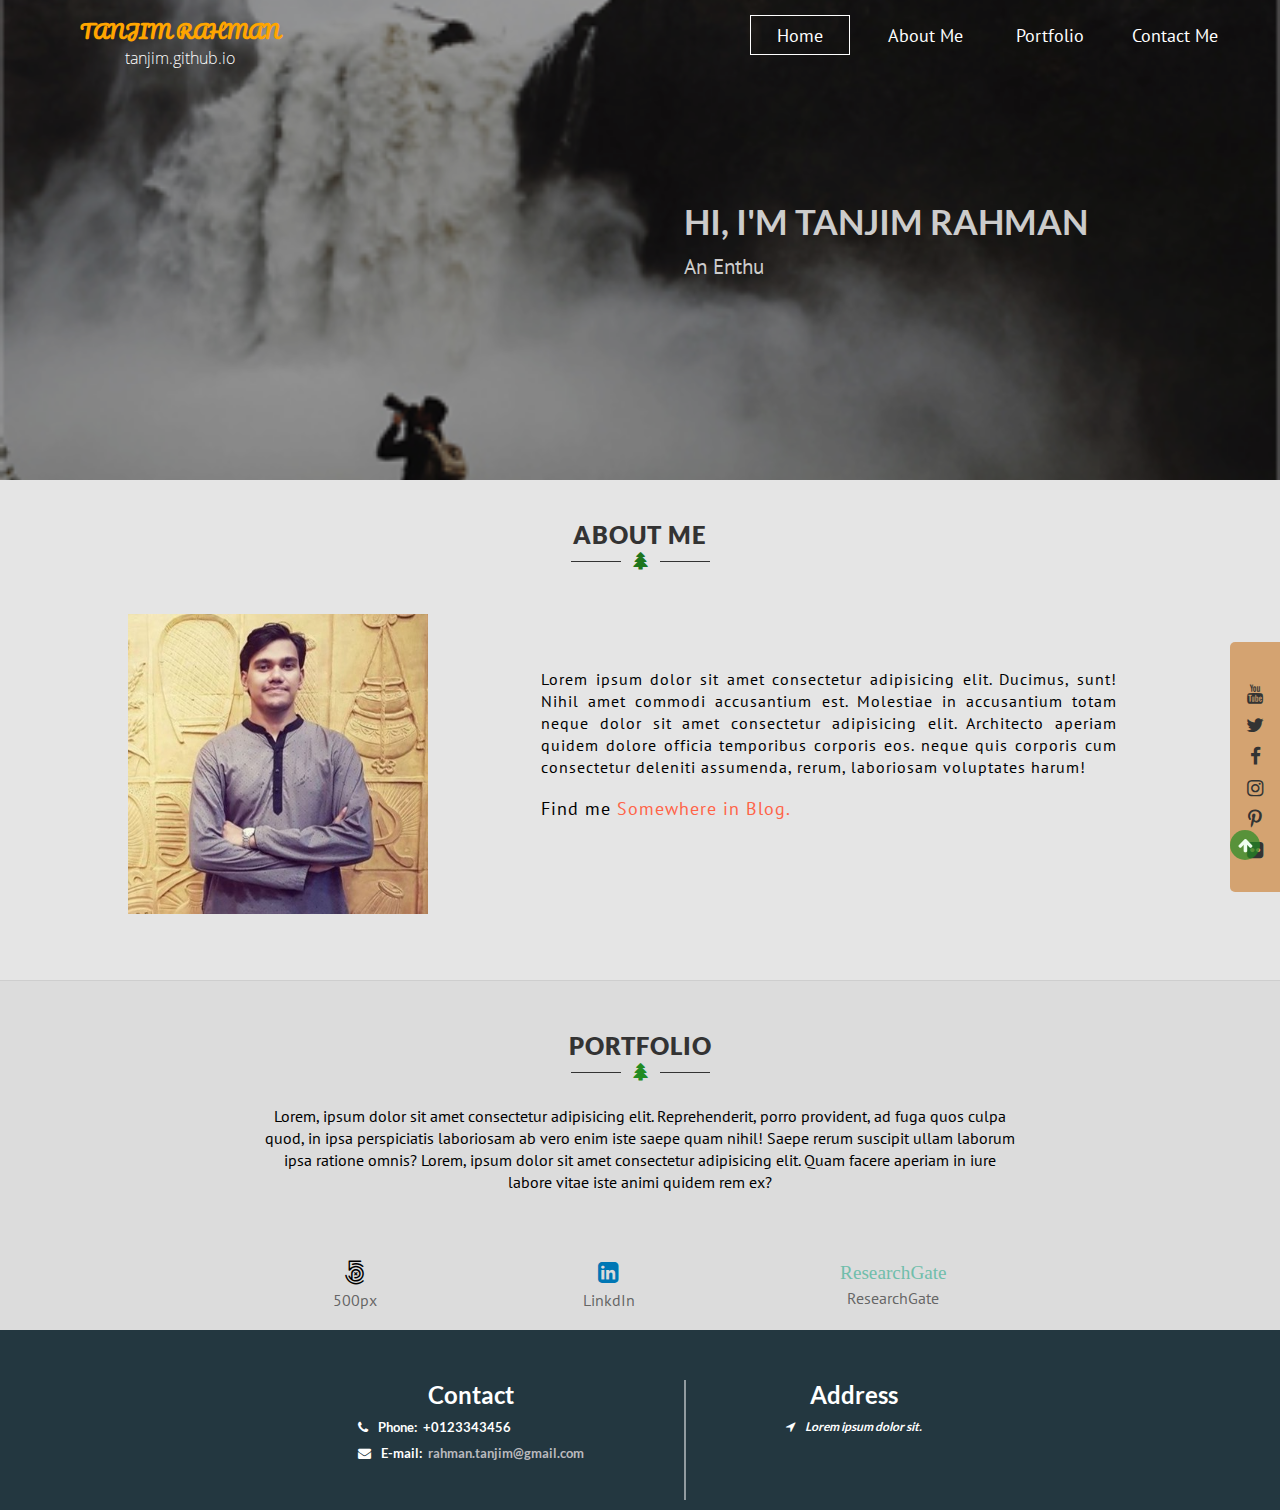
==== commit 28a1e63a: "fix" ====
--- a/index.html
+++ b/index.html
@@ -53,18 +53,17 @@
                 <label class='wow text animate__animated animate__fadeIn'>
                     <p>Lorem ipsum dolor sit amet consectetur adipisicing elit. Ducimus, 
                         sunt! Nihil amet commodi accusantium est. Molestiae in accusantium
-                        totam neque quis corporis cum consectetur deleniti assumenda, rerum, laboriosam Lorem ipsum dolor sit amet consectetur adipisicing elit. Ducimus, 
-                        sunt! Nihil amet commodi accusantium est. Molestiae in accusantium
-                        totam Lorem ipsum, dolor sit amet consectetur adipisicing elit. Architecto aperiam quidem dolore officia temporibus corporis eos. neque quis corporis cum consectetur deleniti assumenda, rerum, laboriosam voluptates harum!
+                        totam neque dolor sit amet consectetur adipisicing elit. Architecto aperiam quidem dolore officia temporibus corporis eos. neque quis corporis cum consectetur deleniti assumenda, rerum, laboriosam voluptates harum!
                     </p>
+                    <p class="para">Find me <a href="https://www.somewhereinblog.net/blog/tanjimrahman?fbclid=IwAR3LNaDvPAG_sZa_slqd2Z5pyciTHufnFLrZNBrvJRTlaWkfdEls_OWnGD0" target="_blank">Somewhere in Blog.</a></p>
                 </label>
                 <div class="link-icon wow animate__animated animate__flipInY">
-                    <a href="#"><i class="fa fa-youtube" aria-hidden="true"></i></a>
-                    <a href="#"><i class='fa fa-twitter' aria-hidden="true"></i></a>
-                    <a href="#"><i class='fa fa-facebook' aria-hidden="true"></i></a>
-                    <a href="#"><i class='fa fa-instagram' aria-hidden="true"></i></a>
-                    <a href="#"><i class='fa fa-pinterest-p' aria-hidden="true"></i></a>
-                    <a href="#"><i class='fa fa-flickr' aria-hidden="true"></i></a>
+                    <a href="https://www.youtube.com/c/TanjimRahman" target="_blank"><i class="fa fa-youtube" aria-hidden="true"></i></a>
+                    <a href="https://twitter.com/tanjimrhmn?fbclid=IwAR0-Nz0-U9BxZAZ63-NxLXdrKx5tnLh1gT8nxCvDIvLrMXntu6JXE0Mrv_k" target="_blank"><i class='fa fa-twitter' aria-hidden="true"></i></a>
+                    <a href="https://www.facebook.com/rahman.tanjim" target="_blank"><i class='fa fa-facebook' aria-hidden="true"></i></a>
+                    <a href="https://www.instagram.com/rahman_tanjim/?fbclid=IwAR2cyP-wHanj1qThlnmjwKrBFmNpPfqtvPuZ5m-Rdh8PHrYv74fdCOKEm0g" target="_blank"><i class='fa fa-instagram' aria-hidden="true"></i></a>
+                    <a href="https://www.pinterest.com/rahmantanjim/?fbclid=IwAR1jz16QWyh78ACPFnTKIYA1xpESCiRmZQ6HNY3zqmpl7GVZOSSaacJA-lI" target="_blank"><i class='fa fa-pinterest-p' aria-hidden="true"></i></a>
+                    <a href="https://www.flickr.com/photos/tanjim" target="_blank"><i class='fa fa-flickr' aria-hidden="true"></i></a>
                 </div>
             </div>
     </section>
@@ -82,15 +81,15 @@
             <div class='port-content'>
                 <div class="cont">
                     <i class="fa fa-500px"></i></br>
-                    <a href="#">500px</a>
+                    <a href="https://500px.com/p/tanjimm?fbclid=IwAR2s1dHapOYSXRmWEUyqddBILHZpVasyxhFp9aHAn1riO6mNameT8dO_yHM&view=photos" target="_blank">500px</a>
                 </div>
                 <div class="cont">
                     <i class="fa fa-linkedin-square"></i> <br>
-                    <a href="#">LinkdIn</a>
+                    <a href="https://www.linkedin.com/in/rahmantanjim/?fbclid=IwAR3a9gPM3uS2LYkNJa4s1I0TZJnap67Gf6opSoAunhxeqAesVzq4U76A2mg" target="_blank">LinkdIn</a>
                 </div>
                 <div class="cont">
                     <h4>ResearchGate</h4>
-                    <a href="#">ResearchGate</a>
+                    <a href="https://www.researchgate.net/profile/Md-Tanjim-Rahman?fbclid=IwAR2CgbmDtnqEkM-Dz-ZWyrPdEtjC6ISh8nsIg-HdbRjUtVbhonWM3qqybng" target="_blank">ResearchGate</a>
                 </div>
             </div>
     </section>
@@ -99,11 +98,11 @@
         <div class='box'>
             <h2>Contact</h2>
             <p><i class='fa fa-phone'></i>Phone: &nbsp;+0123343456</p>
-            <p><i class='fa fa-envelope'></i><a href='#'>E-mail: &nbsp;aerewr@asd.com</a></p>
+            <p><i class='fa fa-envelope'></i>E-mail:<a href='https://www.rahman.tanjim@gmail.com' target="_blank"> &nbsp;rahman.tanjim@gmail.com</a></p>
         </div>
         <div class='box'>
             <h2>Address</h2>
-            <address><i class='fa fa-location-arrow'></i>Lorem ipsum dolor sit amet consectetur adipisicing elit. Earum, quisquam.</address>
+            <address><i class='fa fa-location-arrow'></i>Lorem ipsum dolor sit.</address>
         </div>
     </section>
     <section class='top'>
--- a/css/style.css
+++ b/css/style.css
@@ -303,8 +303,7 @@
         
         .about .content .text {
             max-width: 45%;
-            max-height: 350px;
-            margin-top: 40px;
+            max-height: 300px;
             margin-left: 5px;
             font-family: 'ptsans-reg';
             font-size: 1rem;
@@ -318,6 +317,21 @@
             line-height: 22px;
             letter-spacing: 1px;
             transition: all linear .8s;
+        }
+        
+        .about .content .text .para {
+            padding-top: 20px;
+            font-size: 1.1rem;
+        }
+        
+        .about .content .text .para a {
+            display: inline-block;
+            color: tomato;
+        }
+        
+        .about .content .text .para a:hover {
+            color: red;
+            text-decoration-line: underline;
         }
         
         .about .content .link-icon {
@@ -351,6 +365,12 @@
             color: #fff;
         }
         
+        @media screen and (max-width:480px) {
+            .about .content .text p {
+                padding-right: 40px;
+            }
+        }
+        
         @media screen and (max-width:768px) {
             .about {
                 width: 100%;
@@ -371,7 +391,6 @@
                 justify-content: space-evenly;
                 align-items: center;
                 flex-direction: row;
-                margin-top: 40px;
                 border-radius: 5px 5px 0px 0px;
                 background: gainsboro;
                 max-width: 100%;
@@ -384,6 +403,13 @@
                 animation: none;
                 z-index: 1;
             }
+            @media screen and (max-width:280px) {
+                .about .content .link-icon {
+                    background-color: tomato;
+                    left: 50%;
+                    transform: translateX(-52%);
+                }
+            }
             .about .content .link-icon i {
                 text-align: right;
                 font-size: 1.2rem;
@@ -394,7 +420,7 @@
                 font-size: 1.2rem;
             }
             .about .content .text {
-                max-width: 90%;
+                max-width: 100%;
                 height: 200px;
                 margin-right: 0px;
                 padding-left: 0px;
@@ -438,6 +464,8 @@
             height: 100px;
             text-overflow: ellipsis;
             margin: 0 auto;
+            text-align: center;
+            line-height: 22px;
         }
         
         .portfolio .design {
@@ -494,7 +522,7 @@
         
         .portfolio .port-content .cont h4 {
             text-transform: capitalize;
-            color: rgb(104, 172, 155);
+            color: rgb(112, 190, 171);
             font-family: 'Times New Roman', Times, serif;
             font-weight: normal;
         }
@@ -504,7 +532,7 @@
         }
         
         .portfolio .port-content .cont:nth-child(3) a:hover {
-            color: rgb(104, 172, 155);
+            color: rgb(135, 207, 189);
         }
         
         .portfolio .port-content .cont:nth-child(2) a:hover {
@@ -515,9 +543,12 @@
             .portfolio {
                 max-height: 100%;
             }
-        }
-        
-        @media screen and (max-width:370px) {
+            .portfolio p {
+                padding: 0 10px;
+            }
+        }
+        
+        @media screen and (max-width:480px) {
             .portfolio {
                 height: 450px;
             }
@@ -526,6 +557,24 @@
                 text-align: center;
                 font-family: 'ptsans-reg';
                 margin-top: 140px;
+            }
+            .portfolio p {
+                padding: 0 10px;
+            }
+        }
+        
+        @media screen and (max-width:280px) {
+            nav .logo {
+                font-size: 12px;
+            }
+            .about .content .text p {
+                font-size: .8rem;
+            }
+            .portfolio {
+                height: 500px;
+            }
+            .portfolio .port-content {
+                margin-top: 100px;
             }
         }
         /* portfolio ends */
@@ -608,6 +657,22 @@
                 text-align: left;
                 padding: 0px;
                 margin: 0px;
+            }
+        }
+        
+        @media screen and (max-width:280px) {
+            .footer .box {
+                font-size: 12px;
+                text-align: center;
+            }
+            .footer .box:first-child h2 {
+                padding-left: 30px;
+            }
+            .footer .box:last-child {
+                border-left: 1px solid rgba(255, 255, 255, 0.5);
+                padding-left: 0px;
+                padding-right: 5px;
+                ;
             }
         }
         /* footer ends */
@@ -622,6 +687,7 @@
             background: rgba(34, 139, 34, 0.699);
             border-radius: 50%;
             cursor: pointer;
+            z-index: 999;
         }
         
         .top i {
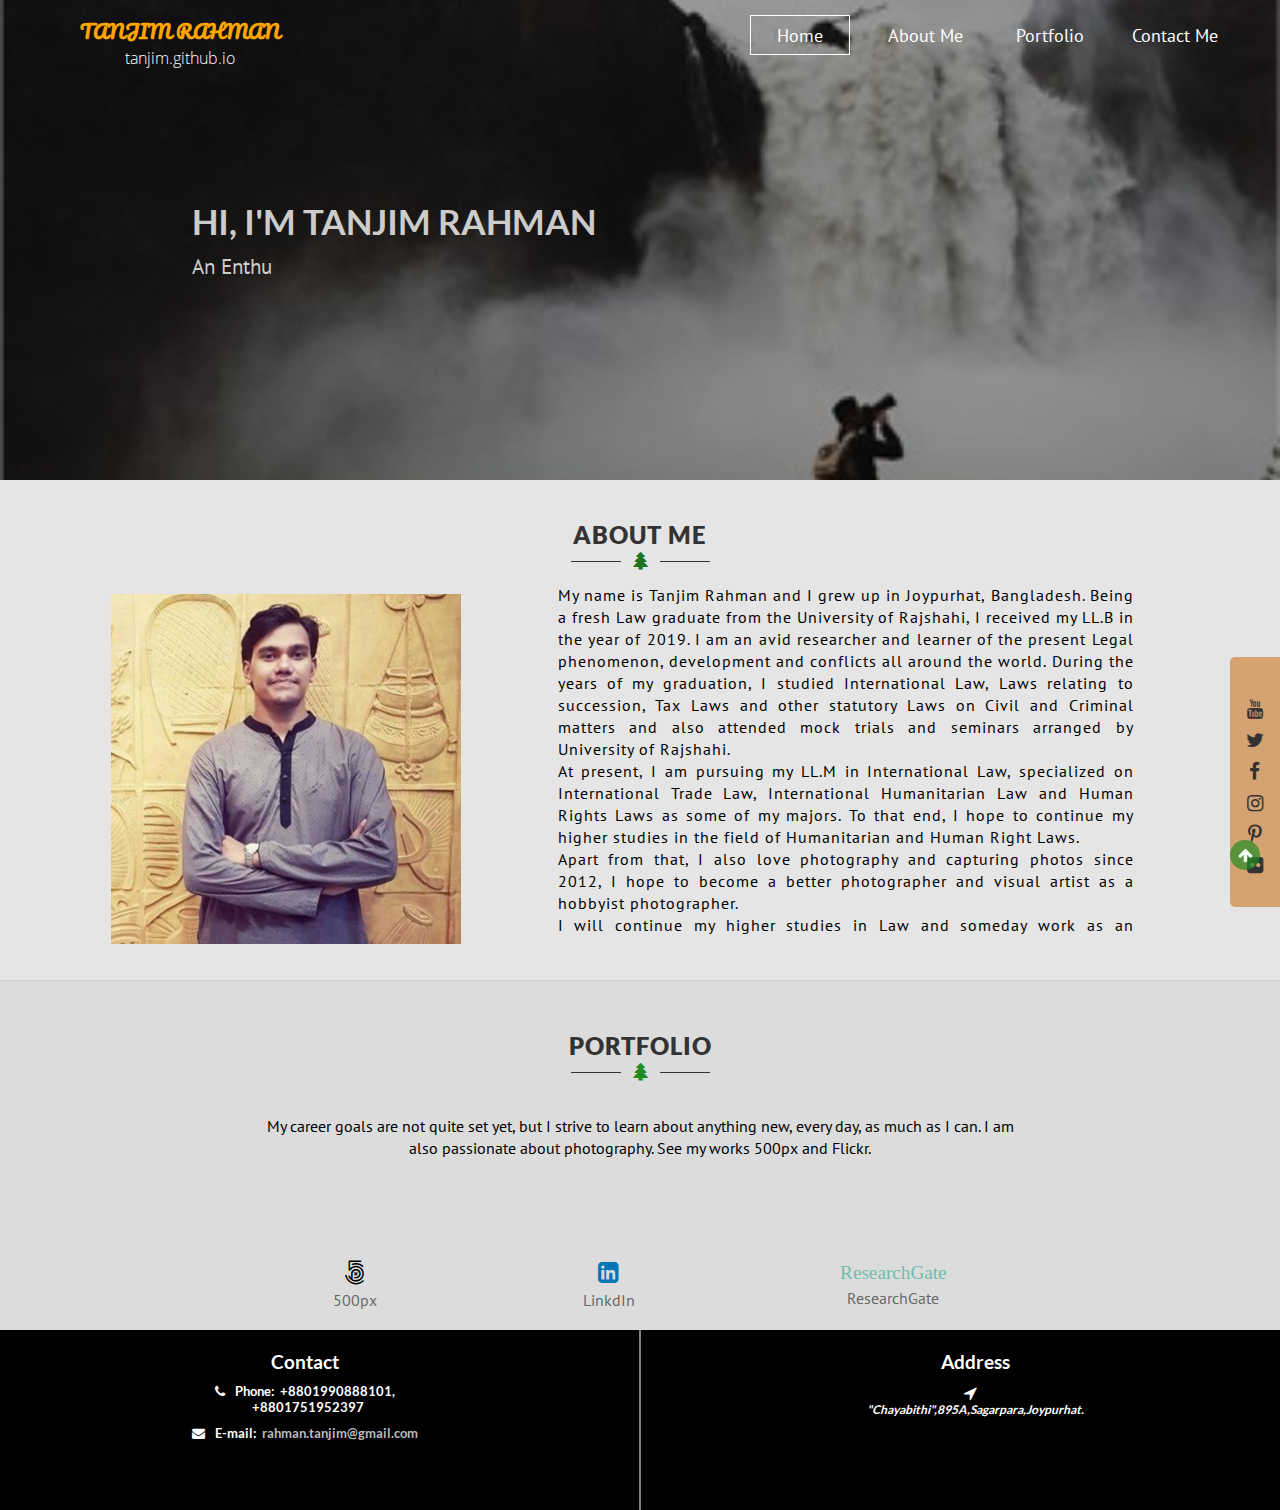
==== commit 850019d8: "final website" ====
--- a/index.html
+++ b/index.html
@@ -51,9 +51,17 @@
                 <div id='portfolio'></div>
                 <img src="images/tj.jpg" class='wow animate__animated animate__fadeInUp'>
                 <label class='wow text animate__animated animate__fadeIn'>
-                    <p>Lorem ipsum dolor sit amet consectetur adipisicing elit. Ducimus, 
-                        sunt! Nihil amet commodi accusantium est. Molestiae in accusantium
-                        totam neque dolor sit amet consectetur adipisicing elit. Architecto aperiam quidem dolore officia temporibus corporis eos. neque quis corporis cum consectetur deleniti assumenda, rerum, laboriosam voluptates harum!
+                    <p>
+                        My name is Tanjim Rahman and I grew up in Joypurhat, Bangladesh. Being a fresh Law graduate from the University of Rajshahi, I received my LL.B in the year of 2019. I am an avid researcher and learner of the present Legal phenomenon, development and conflicts all around the world. During the years of my graduation, I studied International Law, Laws relating to succession, Tax Laws and other statutory Laws on Civil and Criminal matters and also attended mock trials and seminars arranged by University of Rajshahi. 
+                    </p>
+                    <p>
+                        At present, I am pursuing my LL.M in International Law, specialized on International Trade Law, International Humanitarian Law and Human Rights Laws as some of my majors. To that end, I hope to continue my higher studies in the field of Humanitarian and Human Right Laws. 
+                    </p>
+                    <p>
+                        Apart from that, I also love photography and capturing photos since 2012, I hope to become a better photographer and visual artist as a hobbyist photographer.
+                    </p>
+                    <p>
+                        I will continue my higher studies in Law and someday work as an advocate or a legal counsellor professionally to gain some experience in the Legal arena of Bangladesh. 
                     </p>
                     <p class="para">Find me <a href="https://www.somewhereinblog.net/blog/tanjimrahman?fbclid=IwAR3LNaDvPAG_sZa_slqd2Z5pyciTHufnFLrZNBrvJRTlaWkfdEls_OWnGD0" target="_blank">Somewhere in Blog.</a></p>
                 </label>
@@ -76,8 +84,9 @@
                 <i class='fa fa-tree'></i>
                 <span></span>
             </div>
-            <p>Lorem, ipsum dolor sit amet consectetur adipisicing elit. Reprehenderit, porro provident, ad fuga quos culpa quod, in ipsa perspiciatis laboriosam ab vero enim iste saepe quam nihil! Saepe rerum suscipit ullam laborum ipsa ratione omnis? Lorem,
-                ipsum dolor sit amet consectetur adipisicing elit. Quam facere aperiam in iure labore vitae iste animi quidem rem ex?</p>
+            <p>
+                My career goals are not quite set yet, but I strive to learn about anything new, every day, as much as I can. I am also passionate about photography. See my works 500px and Flickr.
+            </p>
             <div class='port-content'>
                 <div class="cont">
                     <i class="fa fa-500px"></i></br>
@@ -97,12 +106,12 @@
     <section class='footer'>
         <div class='box'>
             <h2>Contact</h2>
-            <p><i class='fa fa-phone'></i>Phone: &nbsp;+0123343456</p>
+            <p><i class='fa fa-phone'></i>Phone: &nbsp;+8801990888101,<br>&emsp14;&nbsp;+8801751952397</p>
             <p><i class='fa fa-envelope'></i>E-mail:<a href='https://www.rahman.tanjim@gmail.com' target="_blank"> &nbsp;rahman.tanjim@gmail.com</a></p>
         </div>
         <div class='box'>
             <h2>Address</h2>
-            <address><i class='fa fa-location-arrow'></i>Lorem ipsum dolor sit.</address>
+            <i class='fa fa-location-arrow'></i><address>"Chayabithi",895A,Sagarpara,Joypurhat.</address>
         </div>
     </section>
     <section class='top'>
--- a/css/style.css
+++ b/css/style.css
@@ -29,6 +29,7 @@
             margin: 0px;
             box-sizing: border-box;
             text-overflow: hidden;
+            overflow-wrap: break-word;
         }
         
         img {
@@ -45,8 +46,8 @@
             list-style-type: none;
         }
         /*=========================
-    Main Css Starts
-===========================*/
+          Main Css Starts
+        ===========================*/
         /* navigation stats */
         
         nav {
@@ -220,7 +221,7 @@
         .banner .banner-text {
             position: absolute;
             top: 50%;
-            right: 15%;
+            left: 15%;
             transform: translateY(-50%);
             z-index: 88;
         }
@@ -238,6 +239,26 @@
             font-size: 16pt;
             font-family: 'ptsans-reg';
         }
+        /* .banner a {
+            color: rgba(255, 255, 255, 0.89);
+            text-transform: uppercase;
+            display: inline-block;
+            border: 1px solid white;
+            width: 110px;
+            height: 40px;
+            line-height: 40px;
+            text-align: center;
+            margin-top: 30px;
+            font-size: 14px;
+            word-spacing: 2px;
+            font-family: 'ptsans-reg';
+        }
+        
+        .banner .banner-text a:hover {
+            color: black;
+            background: orange;
+            border: orange;
+        } */
         
         @media screen and (max-width:480px) {
             .banner .banner-text h1,
@@ -294,21 +315,20 @@
         }
         
         .about .content img {
-            margin-top: 40px;
+            margin-top: 20px;
             margin-left: 20px;
             max-width: 100%;
-            width: 300px;
-            height: 300px;
+            width: 350px;
+            height: 350px;
         }
         
         .about .content .text {
             max-width: 45%;
-            max-height: 300px;
+            max-height: 350px;
             margin-left: 5px;
             font-family: 'ptsans-reg';
             font-size: 1rem;
-            white-space: normal;
-            overflow: hidden;
+            overflow: scroll;
             text-overflow: ellipsis;
         }
         
@@ -367,7 +387,7 @@
         
         @media screen and (max-width:480px) {
             .about .content .text p {
-                padding-right: 40px;
+                padding: 0px;
             }
         }
         
@@ -397,7 +417,7 @@
                 width: 250px;
                 height: 42px;
                 position: absolute;
-                bottom: -86px;
+                bottom: -57px;
                 left: 50%;
                 transform: translateX(-50%);
                 animation: none;
@@ -421,6 +441,7 @@
             }
             .about .content .text {
                 max-width: 100%;
+                width: 80%;
                 height: 200px;
                 margin-right: 0px;
                 padding-left: 0px;
@@ -472,7 +493,7 @@
             display: flex;
             justify-content: center;
             align-items: center;
-            padding-bottom: 10px;
+            padding-bottom: 20px;
         }
         
         .portfolio .design span {
@@ -491,7 +512,7 @@
         .portfolio .port-content {
             width: 80%;
             height: 100px;
-            margin: 40px auto;
+            margin: 30px auto;
             display: flex;
             justify-content: space-evenly;
             align-items: center;
@@ -583,33 +604,33 @@
         .footer {
             max-width: 100%;
             height: 180px;
-            background: #233740;
-            padding-top: 20px;
             display: flex;
             justify-content: center;
-            align-items: center;
+            align-content: center;
         }
         
         .footer .box {
-            max-width: 50%;
-            height: 120px;
+            width: 50%;
+            height: auto;
             font-family: 'lato-b';
             color: #fff;
-            margin-top: 20px;
+            padding-top: 20px;
+            background: black;
         }
         
         .footer .box:first-child {
             border-right: 1px solid rgba(255, 255, 255, 0.5);
-            padding-right: 80px;
-        }
-        
-        .footer .box:first-child h2 {
+            padding-right: 30px;
+        }
+        
+        .footer .box h2 {
             text-align: center;
             color: #fff;
+            font-size: 1.2rem;
         }
         
         .footer .box:first-child p {
-            text-align: left;
+            text-align: center;
         }
         
         .footer .box:last-child {
@@ -617,6 +638,12 @@
             padding-left: 30px;
         }
         
+        .footer .box:last-child h2 {
+            text-align: center;
+            white-space: nowrap;
+            font-size: 1.2rem;
+        }
+        
         .footer .box a {
             color: rgb(186, 186, 190);
         }
@@ -641,38 +668,62 @@
         .footer .box:last-of-type h2 {
             padding-bottom: 10px;
             color: #fff;
-        }
-        
-        @media screen and (min-width:1000px) {
-            .footer .box:first-child {
-                padding-right: 100px;
-            }
-            .footer .box:last-child {
-                padding-left: 100px;
-            }
-        }
-        
-        @media screen and (max-width:340px) {
+            white-space: nowrap;
+        }
+        
+        @media screen and (max-width:768px) {
             .footer .box {
                 text-align: left;
-                padding: 0px;
+                padding-top: 20px;
                 margin: 0px;
             }
-        }
-        
-        @media screen and (max-width:280px) {
+            .footer .box:first-child h2 {
+                margin-left: 40px;
+                padding-right: 0px;
+            }
+            .footer .box:first-child p {
+                padding: 10px 0px;
+            }
+            .footer .box:last-child address {
+                font-size: 11px;
+            }
+            .footer .box:last-child {
+                border-left: 1px solid rgba(255, 255, 255, 0.5);
+                padding-left: 0px;
+            }
+            .footer .box:last-child h2 {
+                padding-right: 0px;
+            }
+        }
+        
+        @media screen and (max-width:300px) {
+            .footer {
+                height: 280px;
+            }
             .footer .box {
                 font-size: 12px;
                 text-align: center;
+                height: 80px;
+                margin-top: 0px;
             }
             .footer .box:first-child h2 {
-                padding-left: 30px;
+                white-space: nowrap;
+            }
+            .footer .box:first-child p {
+                padding: 0px;
+                padding-left: 10px;
+                padding-top: 10px;
+                margin: 0px;
+                text-align: left;
+            }
+            .footer .box:first-child i {
+                display: none;
             }
             .footer .box:last-child {
                 border-left: 1px solid rgba(255, 255, 255, 0.5);
                 padding-left: 0px;
                 padding-right: 5px;
-                ;
+                margin: 0px;
             }
         }
         /* footer ends */
@@ -680,7 +731,7 @@
         
         .top {
             position: fixed;
-            bottom: 40px;
+            bottom: 30px;
             right: 20px;
             width: 30px;
             height: 30px;
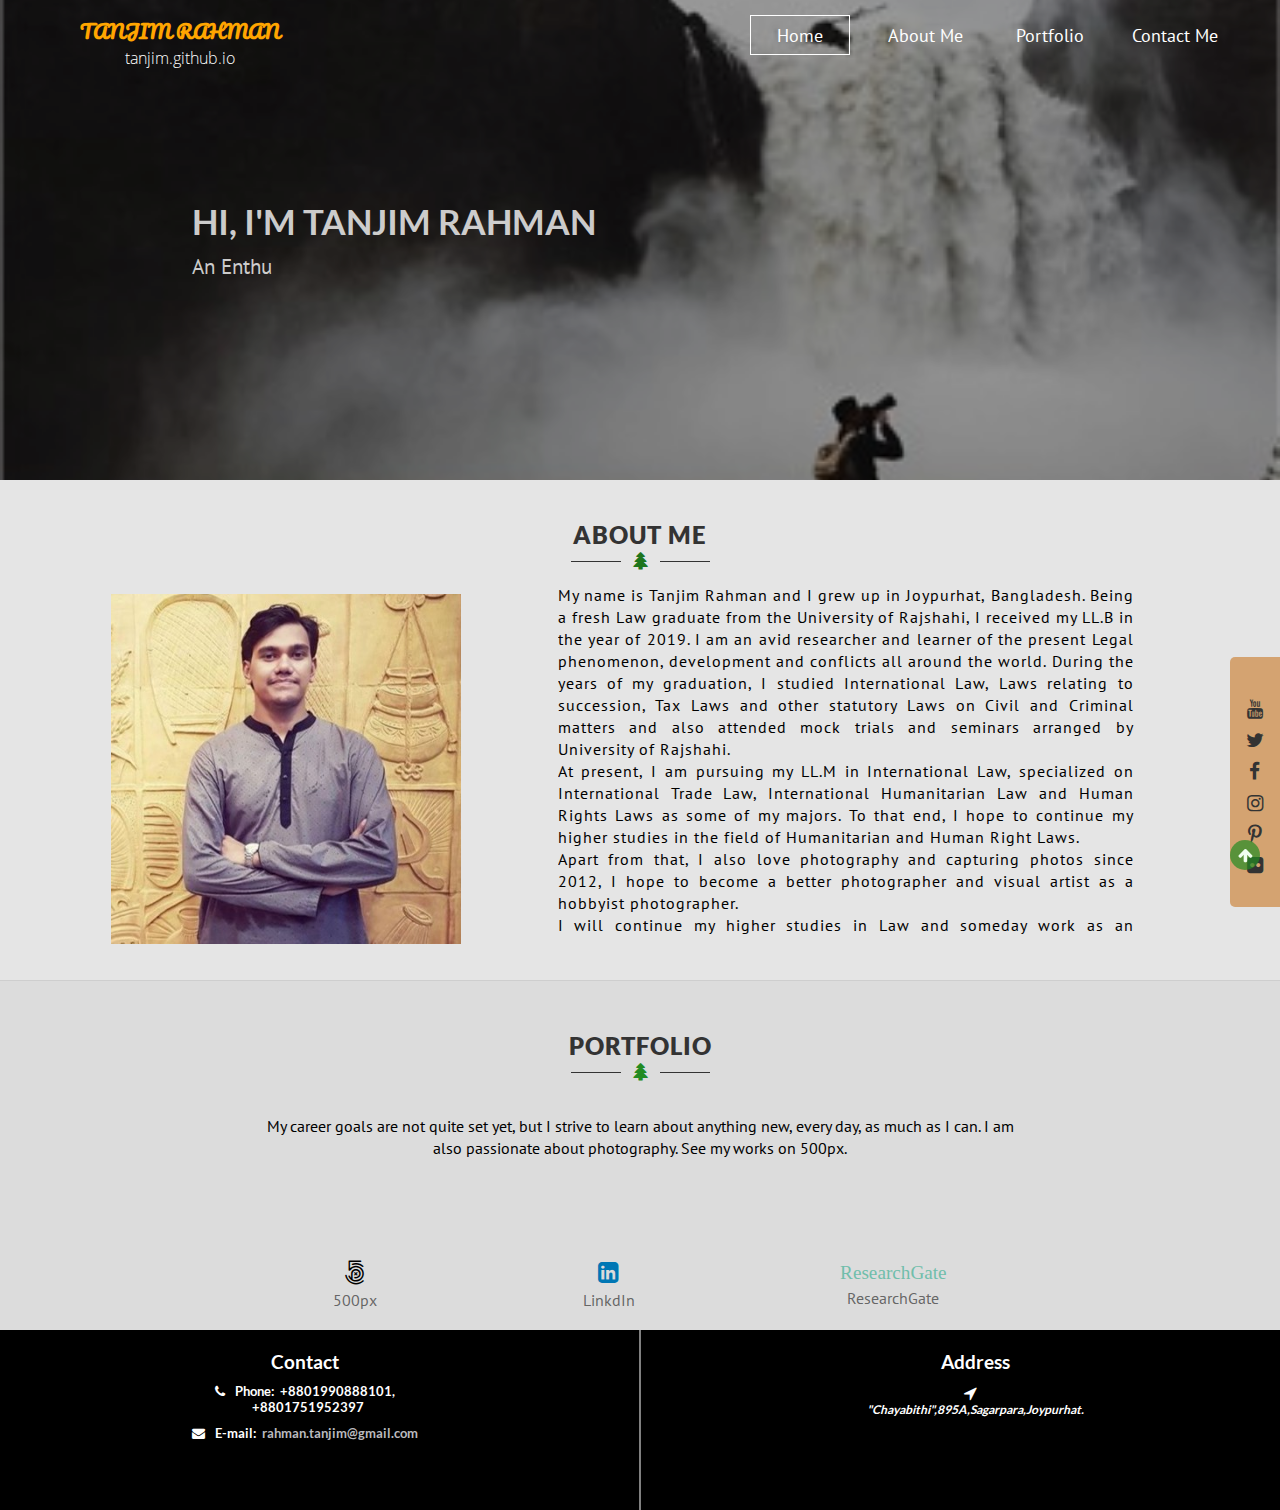
==== commit 2daeb2f7: "portfolio" ====
--- a/index.html
+++ b/index.html
@@ -85,7 +85,7 @@
                 <span></span>
             </div>
             <p>
-                My career goals are not quite set yet, but I strive to learn about anything new, every day, as much as I can. I am also passionate about photography. See my works 500px and Flickr.
+                My career goals are not quite set yet, but I strive to learn about anything new, every day, as much as I can. I am also passionate about photography. See my works on 500px.
             </p>
             <div class='port-content'>
                 <div class="cont">
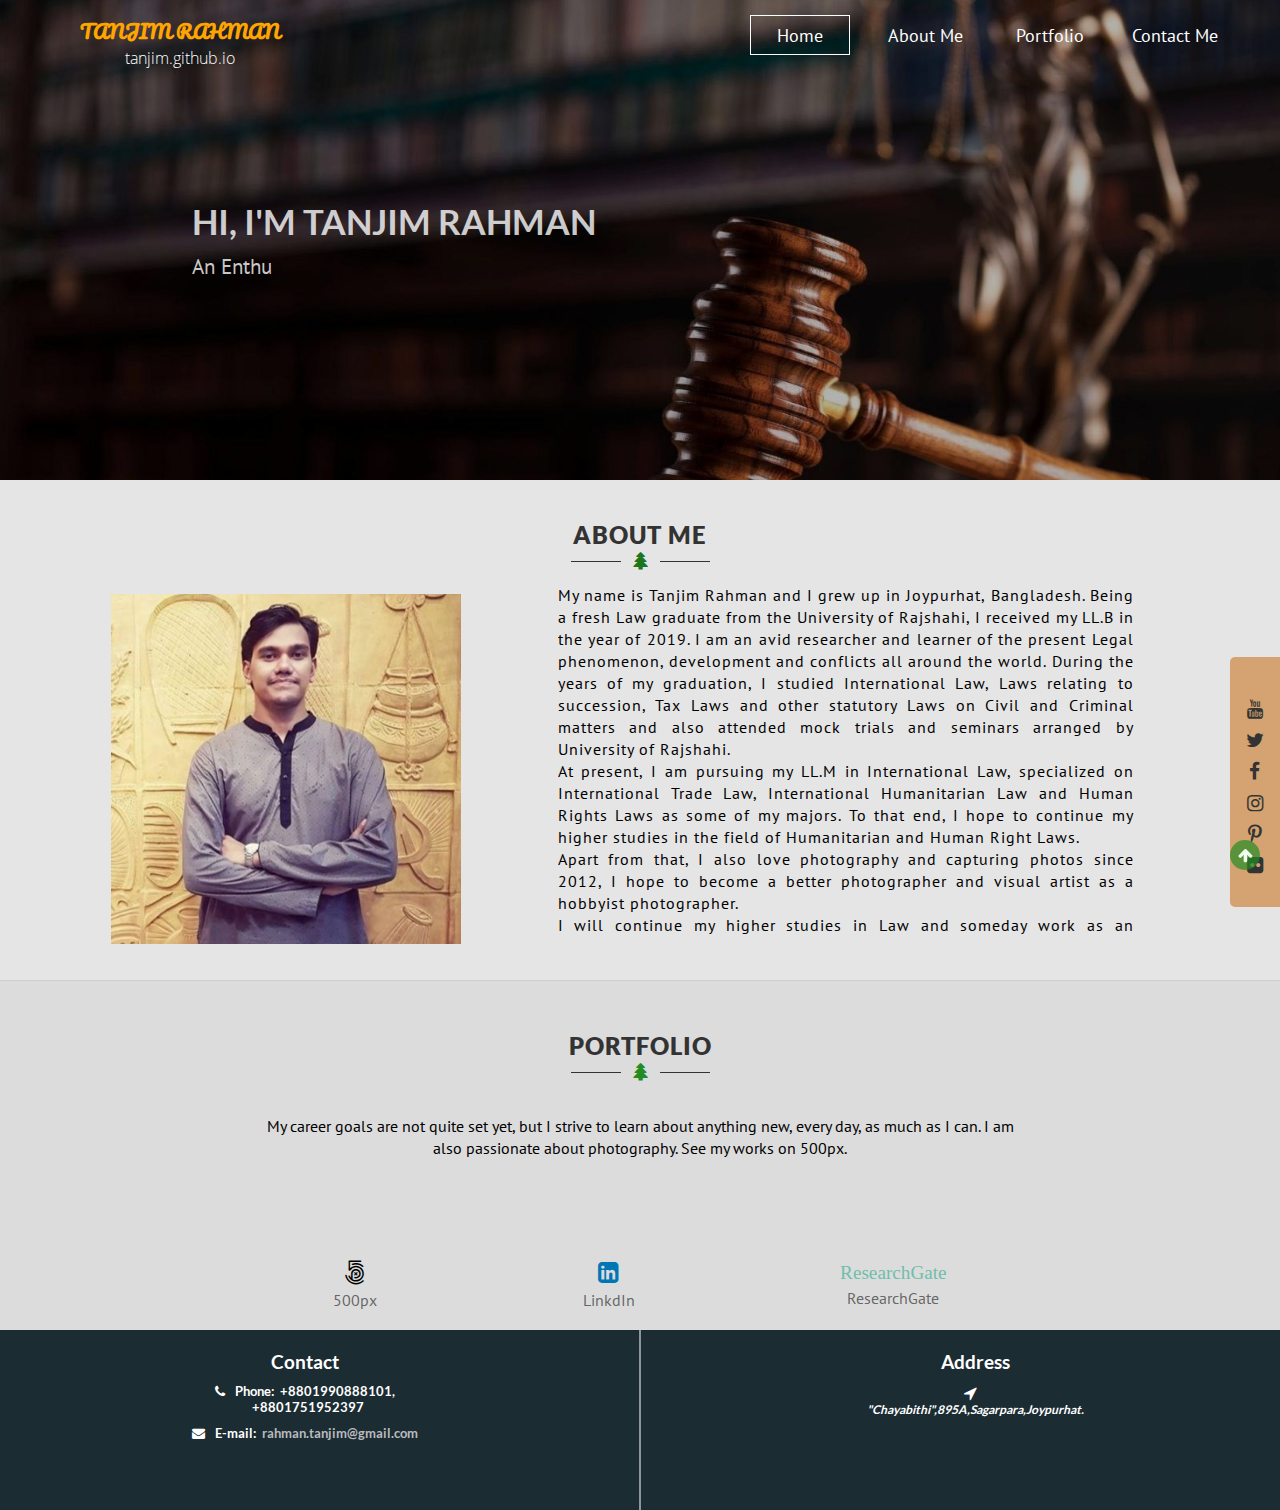
==== commit 76b808df: "revision" ====
--- a/index.html
+++ b/index.html
@@ -63,7 +63,7 @@
                     <p>
                         I will continue my higher studies in Law and someday work as an advocate or a legal counsellor professionally to gain some experience in the Legal arena of Bangladesh. 
                     </p>
-                    <p class="para">Find me <a href="https://www.somewhereinblog.net/blog/tanjimrahman?fbclid=IwAR3LNaDvPAG_sZa_slqd2Z5pyciTHufnFLrZNBrvJRTlaWkfdEls_OWnGD0" target="_blank">Somewhere in Blog.</a></p>
+                    <p class="para">Find me on &nbsp;<a href="https://www.somewhereinblog.net/blog/tanjimrahman?fbclid=IwAR3LNaDvPAG_sZa_slqd2Z5pyciTHufnFLrZNBrvJRTlaWkfdEls_OWnGD0" target="_blank">LinkedIn</a></p>
                 </label>
                 <div class="link-icon wow animate__animated animate__flipInY">
                     <a href="https://www.youtube.com/c/TanjimRahman" target="_blank"><i class="fa fa-youtube" aria-hidden="true"></i></a>
--- a/css/style.css
+++ b/css/style.css
@@ -346,11 +346,11 @@
         
         .about .content .text .para a {
             display: inline-block;
-            color: tomato;
+            color: skyblue;
         }
         
         .about .content .text .para a:hover {
-            color: red;
+            color: blue;
             text-decoration-line: underline;
         }
         
@@ -451,7 +451,7 @@
             }
             .about .content .text p {
                 white-space: normal;
-                overflow: hidden;
+                overflow-y: hidden;
                 text-overflow: ellipsis;
                 text-align: justify;
                 color: #333;
@@ -615,7 +615,7 @@
             font-family: 'lato-b';
             color: #fff;
             padding-top: 20px;
-            background: black;
+            background: #1c2c33;
         }
         
         .footer .box:first-child {
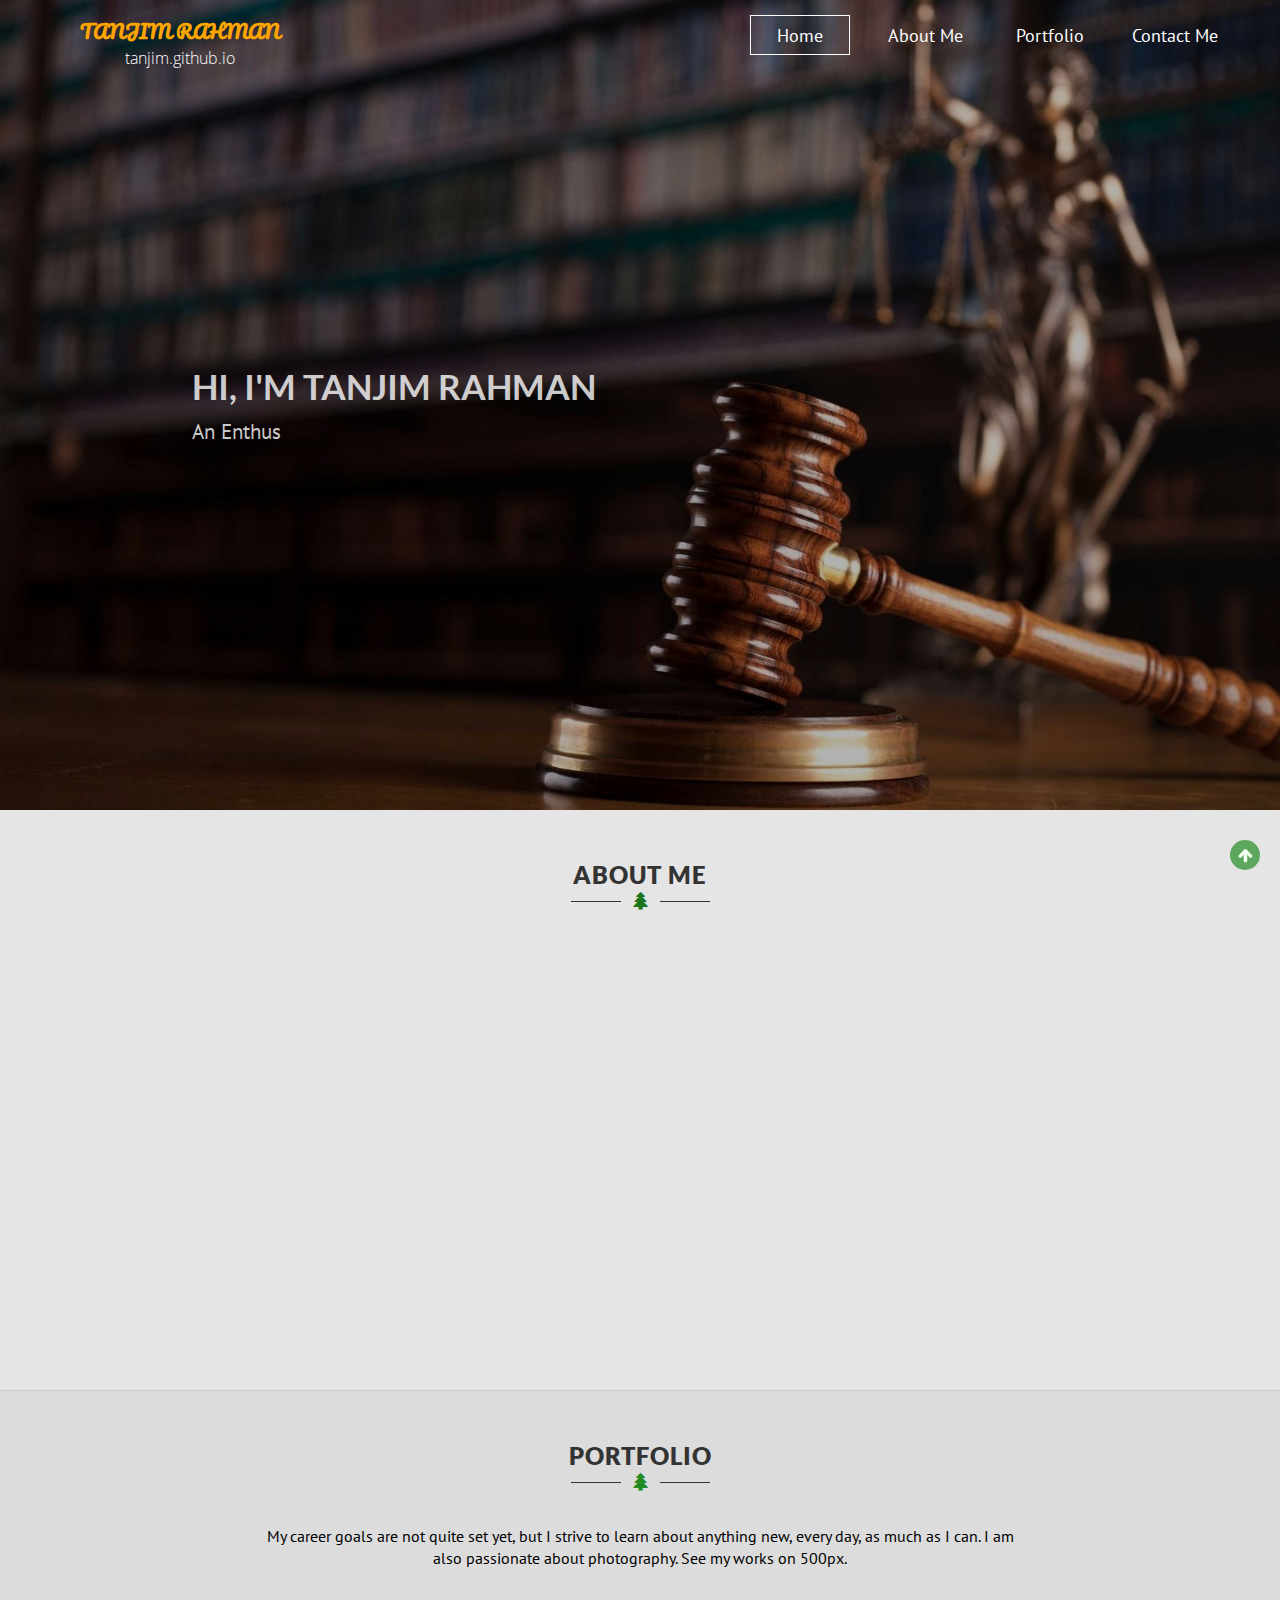
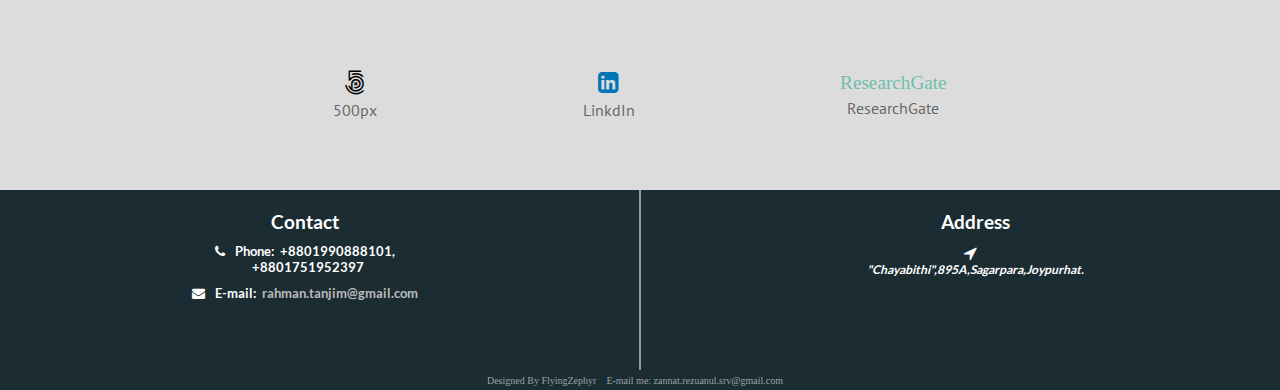
==== commit d9b7cbfd: "TJ personal website completed" ====
--- a/index.html
+++ b/index.html
@@ -54,12 +54,16 @@
                     <p>
                         My name is Tanjim Rahman and I grew up in Joypurhat, Bangladesh. Being a fresh Law graduate from the University of Rajshahi, I received my LL.B in the year of 2019. I am an avid researcher and learner of the present Legal phenomenon, development and conflicts all around the world. During the years of my graduation, I studied International Law, Laws relating to succession, Tax Laws and other statutory Laws on Civil and Criminal matters and also attended mock trials and seminars arranged by University of Rajshahi. 
                     </p>
+
+                    <br>
                     <p>
                         At present, I am pursuing my LL.M in International Law, specialized on International Trade Law, International Humanitarian Law and Human Rights Laws as some of my majors. To that end, I hope to continue my higher studies in the field of Humanitarian and Human Right Laws. 
                     </p>
+                    <br>
                     <p>
                         Apart from that, I also love photography and capturing photos since 2012, I hope to become a better photographer and visual artist as a hobbyist photographer.
                     </p>
+                    <br>
                     <p>
                         I will continue my higher studies in Law and someday work as an advocate or a legal counsellor professionally to gain some experience in the Legal arena of Bangladesh. 
                     </p>
@@ -114,6 +118,10 @@
             <i class='fa fa-location-arrow'></i><address>"Chayabithi",895A,Sagarpara,Joypurhat.</address>
         </div>
     </section>
+    <section class="design-copyright">
+        <p>Designed By FlyingZephyr</p>
+        <p>E-mail me: zannat.rezuanul.srv@gmail.com</p>
+    </section>
     <section class='top'>
         <i class='fa fa-arrow-up'></i>
     </section>
--- a/css/style.css
+++ b/css/style.css
@@ -198,7 +198,7 @@
         
         .banner {
             max-width: 100%;
-            height: 480px;
+            height: 90vh;
             background-image: url('../images/banner.jpg');
             background-position: center;
             background-repeat: no-repeat;
@@ -261,6 +261,9 @@
         } */
         
         @media screen and (max-width:480px) {
+            .banner {
+                height: 100vh;
+            }
             .banner .banner-text h1,
             p {
                 padding-left: 30px;
@@ -275,13 +278,13 @@
         
         .about {
             width: 100%;
-            height: 500px;
+            height: 580px;
             background: rgba(220, 220, 220, 0.753);
         }
         
         .about h2 {
             text-align: center;
-            padding-top: 40px;
+            padding-top: 50px;
             font-family: 'lato-black';
             text-transform: uppercase;
             letter-spacing: 1px;
@@ -312,6 +315,7 @@
             display: flex;
             justify-content: space-between;
             align-items: center;
+            padding-top: 40px;
         }
         
         .about .content img {
@@ -394,7 +398,7 @@
         @media screen and (max-width:768px) {
             .about {
                 width: 100%;
-                height: 750px;
+                height: 800px;
             }
             .about .content {
                 position: relative;
@@ -462,7 +466,7 @@
         
         .portfolio {
             width: 100%;
-            height: 350px;
+            height: 400px;
             background: gainsboro;
             border-top: 1px solid rgba(128, 128, 128, 0.148);
         }
@@ -699,12 +703,14 @@
         @media screen and (max-width:300px) {
             .footer {
                 height: 280px;
+                background-color: black;
             }
             .footer .box {
                 font-size: 12px;
                 text-align: center;
                 height: 80px;
                 margin-top: 0px;
+                background-color: transparent;
             }
             .footer .box:first-child h2 {
                 white-space: nowrap;
@@ -727,6 +733,30 @@
             }
         }
         /* footer ends */
+        /* design copyright */
+        /* This website is designed by Rezuanul Zannat as a Professional courtesy for Tanjim Rahman. For many simple designs like this contact me at the following number written down under footer section*/
+        
+        .design-copyright {
+            width: 100%;
+            height: 20px;
+            background-color: #1c2c33;
+            display: flex;
+            justify-content: center;
+            align-items: center;
+            color: rgba(255, 255, 255, 0.555);
+        }
+        
+        .design-copyright p {
+            padding-right: 10px;
+            font-size: 10px;
+        }
+        
+        @media screen and (max-width:300px) {
+            .design-copyright {
+                background-color: black;
+            }
+        }
+        /* design copyright */
         /* top button */
         
         .top {
